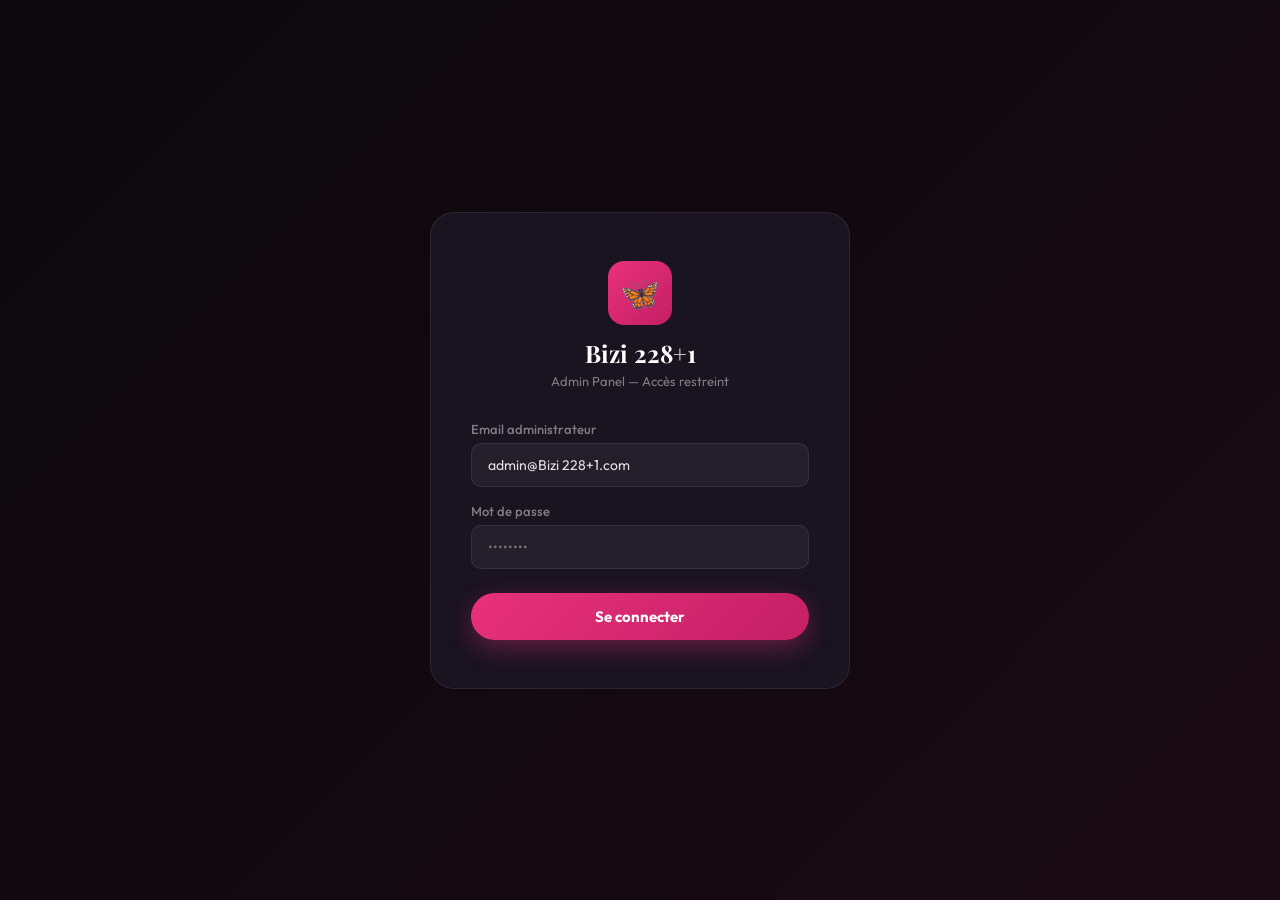
==== admin.html @ cff90c28 "Renommage Mixte-Meet → Bizi 228+1 + nouveau logo" ====
<!DOCTYPE html>
<html lang="fr">
<head>
<meta charset="UTF-8">
<meta name="viewport" content="width=device-width, initial-scale=1.0">
<title>Bizi 228+1 — Admin Panel</title>
<link rel="icon" href="favicon.ico">
<link rel="preconnect" href="https://fonts.googleapis.com">
<link href="https://fonts.googleapis.com/css2?family=Outfit:wght@300;400;500;600;700&family=Playfair+Display:wght@700&display=swap" rel="stylesheet">
<style>
*,*::before,*::after{box-sizing:border-box;margin:0;padding:0}
:root{
  --pink:#E8317A;--pink-light:#FF6FAD;--pink-pale:rgba(232,49,122,0.12);
  --dark:#0A080B;--card:#1A1320;--surface:#221929;--border:rgba(255,255,255,0.08);
  --text:rgba(255,255,255,0.87);--muted:rgba(255,255,255,0.45);
  --gold:#C9A84C;--green:#22C55E;--red:#EF4444;--blue:#3B82F6;--orange:#F59E0B;
  --radius:12px;--radius-lg:16px;
}
html,body{height:100%;font-family:'Outfit',sans-serif;background:var(--dark);color:var(--text);overflow:hidden;}
#login-screen{position:fixed;inset:0;background:linear-gradient(135deg,#0A080B,#1A0A14);display:flex;align-items:center;justify-content:center;z-index:1000;}
.login-box{width:100%;max-width:420px;padding:48px 40px;background:var(--card);border:1px solid var(--border);border-radius:24px;}
.login-logo{text-align:center;margin-bottom:32px;}
.login-logo-icon{width:64px;height:64px;background:linear-gradient(135deg,var(--pink),#C41F65);border-radius:16px;display:flex;align-items:center;justify-content:center;font-size:32px;margin:0 auto 12px;}
.login-logo h1{font-family:'Playfair Display',serif;font-size:24px;color:white;}
.login-logo p{font-size:13px;color:var(--muted);margin-top:4px;}
.form-group{margin-bottom:16px;}
.form-label{display:block;font-size:13px;color:var(--muted);margin-bottom:6px;font-weight:500;}
.form-input{width:100%;padding:12px 16px;background:rgba(255,255,255,0.05);border:1px solid var(--border);border-radius:10px;color:var(--text);font-family:'Outfit',sans-serif;font-size:14px;outline:none;transition:border-color 0.2s;}
.form-input:focus{border-color:rgba(232,49,122,0.5);}
.btn-login{width:100%;padding:14px;background:linear-gradient(135deg,var(--pink),#C41F65);border:none;border-radius:50px;color:white;font-family:'Outfit',sans-serif;font-size:15px;font-weight:700;cursor:pointer;margin-top:8px;box-shadow:0 8px 24px rgba(232,49,122,0.35);}
.login-error{color:var(--red);font-size:13px;text-align:center;margin-top:12px;display:none;}
#admin-app{display:none;height:100%;flex-direction:row;}
#admin-app.visible{display:flex;}
.sidebar{width:240px;flex-shrink:0;background:var(--card);border-right:1px solid var(--border);display:flex;flex-direction:column;overflow-y:auto;}
.sidebar-logo{padding:24px 20px;display:flex;align-items:center;gap:10px;border-bottom:1px solid var(--border);}
.sidebar-logo-icon{width:36px;height:36px;background:linear-gradient(135deg,var(--pink),#C41F65);border-radius:10px;display:flex;align-items:center;justify-content:center;font-size:18px;flex-shrink:0;}
.sidebar-logo span{font-family:'Playfair Display',serif;font-size:16px;font-weight:700;}
.sidebar-logo small{display:block;font-size:10px;color:var(--muted);font-family:'Outfit',sans-serif;font-weight:400;}
.nav-section{padding:16px 12px 4px;font-size:10px;font-weight:600;text-transform:uppercase;letter-spacing:1.5px;color:var(--muted);}
.nav-item{display:flex;align-items:center;gap:10px;padding:10px 12px;border-radius:10px;cursor:pointer;color:var(--muted);font-size:13px;font-weight:500;transition:all 0.15s;position:relative;margin:1px 8px;}
.nav-item:hover{background:rgba(255,255,255,0.05);color:var(--text);}
.nav-item.active{background:var(--pink-pale);color:var(--pink);}
.nav-item svg{width:16px;height:16px;flex-shrink:0;}
.nav-badge{margin-left:auto;background:var(--red);color:white;font-size:10px;font-weight:700;padding:2px 6px;border-radius:10px;min-width:18px;text-align:center;}
.sidebar-footer{margin-top:auto;padding:16px;border-top:1px solid var(--border);}
.admin-info{display:flex;align-items:center;gap:10px;}
.admin-avatar{width:36px;height:36px;background:linear-gradient(135deg,var(--pink),#C41F65);border-radius:50%;display:flex;align-items:center;justify-content:center;font-size:16px;flex-shrink:0;}
.admin-name{font-size:13px;font-weight:600;}
.admin-role{font-size:11px;color:var(--pink);}
.btn-logout{margin-top:8px;width:100%;padding:8px;background:rgba(239,68,68,0.1);border:1px solid rgba(239,68,68,0.2);border-radius:8px;color:var(--red);font-size:12px;font-family:'Outfit',sans-serif;cursor:pointer;}
.main{flex:1;display:flex;flex-direction:column;overflow:hidden;}
.topbar{height:56px;padding:0 24px;display:flex;align-items:center;justify-content:space-between;border-bottom:1px solid var(--border);background:var(--card);flex-shrink:0;}
.topbar-title{font-size:16px;font-weight:600;}
.topbar-actions{display:flex;align-items:center;gap:12px;}
.topbar-search{display:flex;align-items:center;gap:8px;background:rgba(255,255,255,0.05);border:1px solid var(--border);border-radius:8px;padding:6px 12px;}
.topbar-search input{background:none;border:none;outline:none;color:var(--text);font-family:'Outfit',sans-serif;font-size:13px;width:180px;}
.live-dot{width:8px;height:8px;background:var(--green);border-radius:50%;animation:pulse 2s infinite;}
@keyframes pulse{0%,100%{opacity:1}50%{opacity:0.4}}
.content{flex:1;overflow-y:auto;padding:24px;}
.page{display:none;}
.page.active{display:block;}
.card{background:var(--card);border:1px solid var(--border);border-radius:var(--radius-lg);padding:20px;margin-bottom:16px;}
.card-title{font-size:14px;font-weight:600;margin-bottom:16px;display:flex;align-items:center;gap:8px;}
.grid-4{display:grid;grid-template-columns:repeat(4,1fr);gap:16px;margin-bottom:20px;}
.grid-3{display:grid;grid-template-columns:repeat(3,1fr);gap:16px;margin-bottom:20px;}
.grid-2{display:grid;grid-template-columns:repeat(2,1fr);gap:16px;margin-bottom:20px;}
.kpi{background:var(--card);border:1px solid var(--border);border-radius:var(--radius-lg);padding:20px;}
.kpi-label{font-size:12px;color:var(--muted);margin-bottom:8px;font-weight:500;}
.kpi-value{font-size:28px;font-weight:700;font-family:'Playfair Display',serif;}
.kpi-delta{font-size:12px;margin-top:6px;}
.kpi-delta.up{color:var(--green);}
.kpi-delta.down{color:var(--red);}
.kpi.pink .kpi-value{color:var(--pink);}
.kpi.gold .kpi-value{color:var(--gold);}
.kpi.green .kpi-value{color:var(--green);}
.kpi.blue .kpi-value{color:var(--blue);}
.table-wrap{overflow-x:auto;}
table{width:100%;border-collapse:collapse;font-size:13px;}
th{text-align:left;padding:10px 12px;font-size:11px;font-weight:600;text-transform:uppercase;letter-spacing:0.5px;color:var(--muted);border-bottom:1px solid var(--border);}
td{padding:12px;border-bottom:1px solid rgba(255,255,255,0.04);vertical-align:middle;}
tr:hover td{background:rgba(255,255,255,0.02);}
.badge{display:inline-flex;align-items:center;padding:3px 10px;border-radius:20px;font-size:11px;font-weight:600;}
.badge-active{background:rgba(34,197,94,0.15);color:var(--green);}
.badge-banned{background:rgba(239,68,68,0.15);color:var(--red);}
.badge-premium{background:rgba(201,168,76,0.15);color:var(--gold);}
.badge-free{background:rgba(255,255,255,0.08);color:var(--muted);}
.badge-pending{background:rgba(245,158,11,0.15);color:var(--orange);}
.badge-pink{background:var(--pink-pale);color:var(--pink);}
.btn{padding:8px 16px;border-radius:8px;border:none;font-family:'Outfit',sans-serif;font-size:13px;font-weight:600;cursor:pointer;transition:all 0.15s;}
.btn-sm{padding:5px 10px;font-size:12px;border-radius:6px;}
.btn-primary{background:var(--pink);color:white;}
.btn-success{background:rgba(34,197,94,0.15);color:var(--green);border:1px solid rgba(34,197,94,0.3);}
.btn-danger{background:rgba(239,68,68,0.15);color:var(--red);border:1px solid rgba(239,68,68,0.3);}
.btn-info{background:rgba(59,130,246,0.15);color:var(--blue);border:1px solid rgba(59,130,246,0.3);}
.btn-warning{background:rgba(245,158,11,0.15);color:var(--orange);border:1px solid rgba(245,158,11,0.3);}
.btn-ghost{background:rgba(255,255,255,0.05);color:var(--text);border:1px solid var(--border);}
.user-row{display:flex;align-items:center;gap:10px;}
.user-avatar{width:36px;height:36px;border-radius:50%;background:linear-gradient(135deg,#2D1F38,var(--pink));display:flex;align-items:center;justify-content:center;font-size:18px;flex-shrink:0;}
.user-name{font-size:13px;font-weight:600;}
.user-email{font-size:11px;color:var(--muted);}
.section-header{display:flex;align-items:center;justify-content:space-between;margin-bottom:20px;}
.section-header h2{font-size:18px;font-weight:700;}
.section-header p{font-size:13px;color:var(--muted);margin-top:2px;}
.form-row{display:grid;grid-template-columns:1fr 1fr;gap:14px;margin-bottom:16px;}
.input-group{display:flex;flex-direction:column;gap:6px;}
.input-label{font-size:12px;color:var(--muted);font-weight:500;}
.input-field{padding:10px 14px;background:rgba(255,255,255,0.05);border:1px solid var(--border);border-radius:8px;color:var(--text);font-family:'Outfit',sans-serif;font-size:13px;outline:none;}
.input-field:focus{border-color:rgba(232,49,122,0.4);}
select.input-field option{background:#1A1320;}
.alert{padding:14px 16px;border-radius:10px;font-size:13px;margin-bottom:16px;display:flex;align-items:center;gap:10px;}
.alert-warning{background:rgba(245,158,11,0.1);border:1px solid rgba(245,158,11,0.2);color:var(--orange);}
.alert-danger{background:rgba(239,68,68,0.1);border:1px solid rgba(239,68,68,0.2);color:var(--red);}
.alert-success{background:rgba(34,197,94,0.1);border:1px solid rgba(34,197,94,0.2);color:var(--green);}
.mini-stat{display:flex;align-items:center;justify-content:space-between;padding:12px 0;border-bottom:1px solid var(--border);}
.mini-stat:last-child{border-bottom:none;}
.mini-stat-label{font-size:13px;color:var(--muted);}
.mini-stat-value{font-size:14px;font-weight:700;}
.progress{background:rgba(255,255,255,0.08);border-radius:4px;height:6px;overflow:hidden;}
.progress-bar{height:100%;background:linear-gradient(135deg,var(--pink),#C41F65);border-radius:4px;transition:width 0.5s;}
.photo-grid{display:grid;grid-template-columns:repeat(auto-fill,minmax(140px,1fr));gap:12px;}
.photo-item{border-radius:10px;overflow:hidden;background:rgba(255,255,255,0.05);border:1px solid var(--border);}
.photo-placeholder{height:120px;display:flex;align-items:center;justify-content:center;font-size:40px;overflow:hidden;}
.photo-actions{display:flex;gap:6px;padding:8px;}
#modal-overlay{position:fixed;inset:0;background:rgba(0,0,0,0.7);backdrop-filter:blur(8px);z-index:500;display:none;align-items:center;justify-content:center;padding:20px;}
#modal-overlay.show{display:flex;}
#modal-box{background:var(--card);border:1px solid var(--border);border-radius:20px;width:100%;max-width:600px;max-height:85vh;overflow-y:auto;}
.modal-header{padding:20px 24px;display:flex;align-items:center;justify-content:space-between;border-bottom:1px solid var(--border);}
.modal-title{font-size:16px;font-weight:600;}
.modal-close{background:none;border:none;color:var(--muted);font-size:22px;cursor:pointer;}
.modal-body{padding:24px;}
#toast-root{position:fixed;bottom:24px;right:24px;z-index:9999;display:flex;flex-direction:column;gap:8px;}
.toast{background:var(--card);border:1px solid var(--border);border-radius:10px;padding:12px 16px;display:flex;align-items:center;gap:10px;font-size:13px;box-shadow:0 8px 24px rgba(0,0,0,0.4);animation:slideIn 0.3s ease;}
@keyframes slideIn{from{transform:translateX(100%);opacity:0}to{transform:translateX(0);opacity:1}}
.spinner{width:32px;height:32px;border:3px solid rgba(255,255,255,0.1);border-top-color:var(--pink);border-radius:50%;animation:spin 0.8s linear infinite;margin:40px auto;}
@keyframes spin{to{transform:rotate(360deg)}}
.chart-bar{display:flex;align-items:flex-end;gap:8px;height:120px;padding:0 8px;}
.bar-col{flex:1;display:flex;flex-direction:column;align-items:center;gap:4px;}
.bar-fill{width:100%;background:linear-gradient(180deg,var(--pink),rgba(232,49,122,0.3));border-radius:4px 4px 0 0;transition:height 0.5s;}
.bar-label{font-size:10px;color:var(--muted);}
.site-preview-btn{display:inline-flex;align-items:center;gap:8px;padding:10px 20px;background:linear-gradient(135deg,var(--pink),#C41F65);border-radius:50px;color:white;text-decoration:none;font-size:13px;font-weight:600;}
::-webkit-scrollbar{width:4px;}
::-webkit-scrollbar-track{background:transparent;}
::-webkit-scrollbar-thumb{background:rgba(255,255,255,0.1);border-radius:2px;}
</style>
</head>
<body>

<div id="login-screen">
  <div class="login-box">
    <div class="login-logo">
      <div class="login-logo-icon">🦋</div>
      <h1>Bizi 228+1</h1>
      <p>Admin Panel — Accès restreint</p>
    </div>
    <div class="form-group">
      <label class="form-label">Email administrateur</label>
      <input type="email" id="login-email" class="form-input" placeholder="admin@Bizi 228+1.com" value="admin@Bizi 228+1.com">
    </div>
    <div class="form-group">
      <label class="form-label">Mot de passe</label>
      <input type="password" id="login-pass" class="form-input" placeholder="••••••••" onkeydown="if(event.key==='Enter')doLogin()">
    </div>
    <button class="btn-login" onclick="doLogin()">Se connecter</button>
    <div class="login-error" id="login-error">Email ou mot de passe incorrect</div>
  </div>
</div>

<div id="admin-app">
  <aside class="sidebar">
    <div class="sidebar-logo">
      <div class="sidebar-logo-icon">🦋</div>
      <div><span>Bizi 228+1</span><small>Admin Panel</small></div>
    </div>
    <div class="nav-section">Principal</div>
    <div class="nav-item active" onclick="showPage('dashboard',this)">
      <svg viewBox="0 0 24 24" fill="none" stroke="currentColor" stroke-width="2"><rect x="3" y="3" width="7" height="7"/><rect x="14" y="3" width="7" height="7"/><rect x="14" y="14" width="7" height="7"/><rect x="3" y="14" width="7" height="7"/></svg>Dashboard
    </div>
    <div class="nav-item" onclick="showPage('analytics',this)">
      <svg viewBox="0 0 24 24" fill="none" stroke="currentColor" stroke-width="2"><polyline points="22 12 18 12 15 21 9 3 6 12 2 12"/></svg>Analytics
    </div>
    <div class="nav-item" onclick="window.open('https://Bizi 228+1.fr','_blank')">
      <svg viewBox="0 0 24 24" fill="none" stroke="currentColor" stroke-width="2"><path d="M18 13v6a2 2 0 0 1-2 2H5a2 2 0 0 1-2-2V8a2 2 0 0 1 2-2h6"/><polyline points="15 3 21 3 21 9"/><line x1="10" y1="14" x2="21" y2="3"/></svg>Voir le site
    </div>
    <div class="nav-section">Gestion</div>
    <div class="nav-item" onclick="showPage('members',this)">
      <svg viewBox="0 0 24 24" fill="none" stroke="currentColor" stroke-width="2"><path d="M17 21v-2a4 4 0 0 0-4-4H5a4 4 0 0 0-4 4v2"/><circle cx="9" cy="7" r="4"/></svg>Membres
      <span class="nav-badge" id="badge-members">0</span>
    </div>
    <div class="nav-item" onclick="showPage('moderation',this)">
      <svg viewBox="0 0 24 24" fill="none" stroke="currentColor" stroke-width="2"><path d="M12 22s8-4 8-10V5l-8-3-8 3v7c0 6 8 10 8 10z"/></svg>Modération
    </div>
    <div class="nav-item" onclick="showPage('reports',this)">
      <svg viewBox="0 0 24 24" fill="none" stroke="currentColor" stroke-width="2"><circle cx="12" cy="12" r="10"/><line x1="12" y1="8" x2="12" y2="12"/><line x1="12" y1="16" x2="12.01" y2="16"/></svg>Signalements
      <span class="nav-badge" id="badge-reports" style="display:none">0</span>
    </div>
    <div class="nav-item" onclick="showPage('verifications',this)">
      <svg viewBox="0 0 24 24" fill="none" stroke="currentColor" stroke-width="2"><path d="M9 12l2 2 4-4m6 2a9 9 0 11-18 0 9 9 0 0118 0z"/></svg>Vérifications
      <span class="nav-badge" id="badge-verif" style="display:none">0</span>
    </div>
    <div class="nav-section">Finance</div>
    <div class="nav-item" onclick="showPage('revenue',this)">
      <svg viewBox="0 0 24 24" fill="none" stroke="currentColor" stroke-width="2"><line x1="12" y1="1" x2="12" y2="23"/><path d="M17 5H9.5a3.5 3.5 0 0 0 0 7h5a3.5 3.5 0 0 1 0 7H6"/></svg>Revenus
    </div>
    <div class="nav-item" onclick="showPage('affiliates',this)">
      <svg viewBox="0 0 24 24" fill="none" stroke="currentColor" stroke-width="2"><path d="M17 21v-2a4 4 0 0 0-4-4H5a4 4 0 0 0-4 4v2"/><circle cx="9" cy="7" r="4"/><path d="M23 21v-2a4 4 0 0 0-3-3.87"/><path d="M16 3.13a4 4 0 0 1 0 7.75"/></svg>Commerciaux
    </div>
    <div class="nav-item" onclick="showPage('promotions',this)">
      <svg viewBox="0 0 24 24" fill="none" stroke="currentColor" stroke-width="2"><path d="M20.59 13.41l-7.17 7.17a2 2 0 0 1-2.83 0L2 12V2h10l8.59 8.59a2 2 0 0 1 0 2.82z"/><line x1="7" y1="7" x2="7.01" y2="7"/></svg>Promotions
    </div>
    <div class="nav-item" onclick="showPage('subscriptions',this)">
      <svg viewBox="0 0 24 24" fill="none" stroke="currentColor" stroke-width="2"><path d="M12 2l3.09 6.26L22 9.27l-5 4.87 1.18 6.88L12 17.77l-6.18 3.25L7 14.14 2 9.27l6.91-1.01L12 2z"/></svg>Abonnements
    </div>
    <div class="nav-section">Communication</div>
    <div class="nav-item" onclick="showPage('broadcast',this)">
      <svg viewBox="0 0 24 24" fill="none" stroke="currentColor" stroke-width="2"><path d="M22 16.92v3a2 2 0 0 1-2.18 2 19.79 19.79 0 0 1-8.63-3.07A19.5 19.5 0 0 1 4.49 12 19.79 19.79 0 0 1 1.21 3.53 2 2 0 0 1 3.22 1h3a2 2 0 0 1 2 1.72c.127.96.361 1.903.7 2.81a2 2 0 0 1-.45 2.11L7.91 8.1a16 16 0 0 0 6 6l.72-.72a2 2 0 0 1 2.11-.45c.907.339 1.85.573 2.81.7A2 2 0 0 1 21.28 16z"/></svg>Broadcast
    </div>
    <div class="nav-item" onclick="showPage('landing_editor',this)">
      <svg viewBox="0 0 24 24" fill="none" stroke="currentColor" stroke-width="2"><rect x="3" y="3" width="18" height="18" rx="2"/><path d="M3 9h18M9 21V9"/></svg>Éditeur Landing
    </div>
    <div class="nav-section">Système</div>
    <div class="nav-item" onclick="showPage('settings',this)">
      <svg viewBox="0 0 24 24" fill="none" stroke="currentColor" stroke-width="2"><circle cx="12" cy="12" r="3"/><path d="M19.4 15a1.65 1.65 0 0 0 .33 1.82l.06.06a2 2 0 1 1-2.83 2.83l-.06-.06a1.65 1.65 0 0 0-1.82-.33 1.65 1.65 0 0 0-1 1.51V21a2 2 0 1 1-4 0v-.09A1.65 1.65 0 0 0 9 19.4a1.65 1.65 0 0 0-1.82.33l-.06.06a2 2 0 1 1-2.83-2.83l.06-.06A1.65 1.65 0 0 0 4.68 15a1.65 1.65 0 0 0-1.51-1H3a2 2 0 1 1 0-4h.09A1.65 1.65 0 0 0 4.6 9a1.65 1.65 0 0 0-.33-1.82l-.06-.06a2 2 0 1 1 2.83-2.83l.06.06A1.65 1.65 0 0 0 9 4.68a1.65 1.65 0 0 0 1-1.51V3a2 2 0 1 1 4 0v.09a1.65 1.65 0 0 0 1 1.51 1.65 1.65 0 0 0 1.82-.33l.06-.06a2 2 0 1 1 2.83 2.83l-.06.06A1.65 1.65 0 0 0 19.4 9a1.65 1.65 0 0 0 1.51 1H21a2 2 0 1 1 0 4h-.09a1.65 1.65 0 0 0-1.51 1z"/></svg>Paramètres
    </div>
    <div class="sidebar-footer">
      <div class="admin-info">
        <div class="admin-avatar">👑</div>
        <div><div class="admin-name" id="admin-name">Admin</div><div class="admin-role">superadmin</div></div>
      </div>
      <button class="btn-logout" onclick="doLogout()">🚪 Déconnexion</button>
    </div>
  </aside>

  <main class="main">
    <div class="topbar">
      <div style="display:flex;align-items:center;gap:12px;">
        <div class="topbar-title" id="topbar-title">Dashboard</div>
        <div style="display:flex;align-items:center;gap:6px;font-size:12px;color:var(--green);"><div class="live-dot"></div> Live</div>
      </div>
      <div class="topbar-actions">
        <div class="topbar-search">
          <svg width="14" height="14" viewBox="0 0 24 24" fill="none" stroke="currentColor" stroke-width="2"><circle cx="11" cy="11" r="8"/><line x1="21" y1="21" x2="16.65" y2="16.65"/></svg>
          <input type="text" placeholder="Rechercher un membre..." onkeydown="if(event.key==='Enter')searchMember(this.value)">
        </div>
        <button class="btn btn-sm btn-primary" onclick="refreshCurrentPage()">↻ Actualiser</button>
      </div>
    </div>

    <div class="content">

      <!-- DASHBOARD -->
      <div id="page-dashboard" class="page active">
        <div class="grid-4">
          <div class="kpi pink"><div class="kpi-label">Membres actifs</div><div class="kpi-value" id="kpi-users">—</div><div class="kpi-delta up" id="kpi-users-delta">Chargement...</div></div>
          <div class="kpi gold"><div class="kpi-label">Revenus ce mois</div><div class="kpi-value" id="kpi-revenue">—</div><div class="kpi-delta up" id="kpi-revenue-delta">Chargement...</div></div>
          <div class="kpi green"><div class="kpi-label">Matchs créés</div><div class="kpi-value" id="kpi-matches">—</div><div class="kpi-delta up">Ce mois</div></div>
          <div class="kpi blue"><div class="kpi-label">Premium actifs</div><div class="kpi-value" id="kpi-premium">—</div><div class="kpi-delta up">Abonnés payants</div></div>
        </div>
        <div class="grid-2">
          <div class="card"><div class="card-title">📊 Inscriptions — 7 derniers jours</div><div class="chart-bar" id="chart-registrations"></div></div>
          <div class="card"><div class="card-title">🌍 Top pays — Membres</div><div id="top-countries"></div></div>
        </div>
        <div class="grid-2">
          <div class="card"><div class="card-title">⚡ Activité en temps réel</div><div id="real-activity"></div></div>
          <div class="card"><div class="card-title">🚨 Alertes & Actions requises</div><div id="alerts-section"></div></div>
        </div>
        <div class="card"><div class="card-title">👥 Derniers membres inscrits</div><div class="table-wrap" id="recent-members"></div></div>
      </div>

      <!-- ANALYTICS -->
      <div id="page-analytics" class="page">
        <div class="section-header"><div><h2>Analytics</h2><p>Statistiques détaillées de la plateforme</p></div></div>
        <div class="grid-4">
          <div class="kpi pink"><div class="kpi-label">Taux de match</div><div class="kpi-value">24%</div><div class="kpi-delta up">▲ +3% ce mois</div></div>
          <div class="kpi gold"><div class="kpi-label">Messages/jour</div><div class="kpi-value">1 284</div><div class="kpi-delta up">▲ Actif</div></div>
          <div class="kpi green"><div class="kpi-label">Rétention 30j</div><div class="kpi-value">67%</div><div class="kpi-delta up">▲ Bon score</div></div>
          <div class="kpi blue"><div class="kpi-label">NPS Score</div><div class="kpi-value">72</div><div class="kpi-delta up">▲ Excellent</div></div>
        </div>
        <div class="grid-2">
          <div class="card"><div class="card-title">🌍 Répartition par continent</div><div id="continent-stats"></div></div>
          <div class="card"><div class="card-title">💳 Revenus par gateway</div><div id="gateway-stats"></div></div>
        </div>
        <div class="card"><div class="card-title">🔄 Funnel de conversion</div><div id="funnel-stats"></div></div>
      </div>

      <!-- MEMBRES -->
      <div id="page-members" class="page">
        <div class="section-header">
          <div><h2>Gestion des Membres</h2><p id="members-count-label">Chargement...</p></div>
          <div style="display:flex;gap:8px;">
            <select class="input-field" id="filter-status" onchange="loadMembers()" style="padding:8px 12px;font-size:13px;">
              <option value="">Tous les statuts</option><option value="active">Actifs</option><option value="banned">Bannis</option>
            </select>
            <select class="input-field" id="filter-role" onchange="loadMembers()" style="padding:8px 12px;font-size:13px;">
              <option value="">Tous les rôles</option><option value="user">Utilisateurs</option><option value="superadmin">Admins</option>
            </select>
          </div>
        </div>
        <div class="card">
          <div class="table-wrap" id="members-table"><div class="spinner"></div></div>
          <div id="members-pagination" style="display:flex;justify-content:center;gap:8px;margin-top:16px;"></div>
        </div>
      </div>

      <!-- MODÉRATION -->
      <div id="page-moderation" class="page">
        <div class="section-header">
          <div><h2>Modération</h2><p>Photos et contenus à valider</p></div>
          <button class="btn btn-success" onclick="approveAll()">✅ Tout approuver</button>
        </div>
        <div class="alert alert-warning">⚠️ Les photos non vérifiées ne sont pas visibles par les autres membres</div>
        <div class="photo-grid" id="photo-grid"><div class="spinner"></div></div>
      </div>

      <!-- SIGNALEMENTS -->
      <div id="page-reports" class="page">
        <div class="section-header"><div><h2>Signalements</h2><p>Cas à traiter en priorité</p></div></div>
        <div class="card"><div class="table-wrap" id="reports-table"><div class="spinner"></div></div></div>
      </div>

      <!-- VERIFICATIONS -->
      <div id="page-verifications" class="page">
        <div class="section-header">
          <div><h2>✅ Vérifications d'identité</h2><p>Selfies en attente d'approbation</p></div>
          <button class="btn btn-ghost" onclick="loadVerifications()">🔄 Actualiser</button>
        </div>
        <div class="card" id="verif-container"><div class="spinner"></div></div>
      </div>

      <!-- REVENUS -->
      <div id="page-revenue" class="page">
        <div class="section-header">
          <div><h2>Revenus & Transactions</h2><p>Suivi financier en temps réel</p></div>
          <button class="btn btn-ghost" onclick="exportRevenue()">📊 Exporter CSV</button>
        </div>
        <div class="grid-3">
          <div class="kpi gold"><div class="kpi-label">Revenus totaux</div><div class="kpi-value" id="rev-total">—</div><div class="kpi-delta up">Depuis le début</div></div>
          <div class="kpi green"><div class="kpi-label">Ce mois</div><div class="kpi-value" id="rev-month">—</div><div class="kpi-delta up">▲ En croissance</div></div>
          <div class="kpi pink"><div class="kpi-label">Transactions</div><div class="kpi-value" id="rev-count">—</div><div class="kpi-delta up">Total</div></div>
        </div>
        <div class="card">
          <div class="card-title">💳 Toutes les transactions</div>
          <div class="table-wrap" id="revenue-table"><div class="spinner"></div></div>
        </div>
      </div>

      <!-- COMMERCIAUX -->
      <div id="page-affiliates" class="page">
        <div class="section-header">
          <div><h2>Commerciaux & Affiliés</h2><p>Gérez votre réseau de vente</p></div>
          <button class="btn btn-primary" onclick="showCreateAffiliate()">+ Nouveau commercial</button>
        </div>
        <div class="grid-3">
          <div class="kpi pink"><div class="kpi-label">Commerciaux actifs</div><div class="kpi-value" id="aff-count">—</div></div>
          <div class="kpi gold"><div class="kpi-label">Commissions à payer</div><div class="kpi-value" id="aff-topay">—</div></div>
          <div class="kpi green"><div class="kpi-label">Ventes via affiliés</div><div class="kpi-value" id="aff-sales">—</div></div>
        </div>
        <div class="card" style="margin-bottom:16px;"><div class="card-title">🧑‍💼 Liste des commerciaux</div><div class="table-wrap" id="affiliates-table"><div class="spinner"></div></div></div>
        <div class="card"><div class="card-title">💰 Commissions à verser</div><div class="table-wrap" id="commissions-table"><div class="spinner"></div></div></div>
      </div>

      <!-- PROMOTIONS -->
      <div id="page-promotions" class="page">
        <div class="section-header"><div><h2>Gestion des Promotions</h2><p>Créez et gérez les offres spéciales</p></div></div>
        <div class="card" style="margin-bottom:16px;"><div class="card-title">🏷️ Promotions actives</div><div class="table-wrap" id="promotions-table"><div class="spinner"></div></div></div>
        <div class="card">
          <div class="card-title">➕ Créer une nouvelle promotion</div>
          <div class="form-row">
            <div class="input-group"><label class="input-label">Nom de la promo *</label><input id="p-name" type="text" class="input-field" placeholder="Ex: Offre Saint-Valentin"></div>
            <div class="input-group"><label class="input-label">Badge affiché</label><input id="p-label" type="text" class="input-field" placeholder="Ex: 🔥 SAINT-VALENTIN"></div>
            <div class="input-group"><label class="input-label">Plan concerné</label>
              <select id="p-plan" class="input-field"><option value="weekly">Premium 1 semaine (3 500 CFA)</option><option value="monthly" selected>Premium 1 mois (9 900 CFA)</option><option value="yearly">Premium 1 an (79 900 CFA)</option></select>
            </div>
            <div class="input-group"><label class="input-label">Réduction (%)</label><input id="p-discount" type="number" min="1" max="90" value="30" class="input-field"></div>
            <div class="input-group"><label class="input-label">Date d'expiration (vide = permanent)</label><input id="p-end" type="datetime-local" class="input-field"></div>
            <div class="input-group"><label class="input-label">Utilisations max (vide = illimité)</label><input id="p-maxuses" type="number" min="1" class="input-field" placeholder="Ex: 500"></div>
          </div>
          <div style="display:flex;gap:10px;margin-top:8px;">
            <button class="btn btn-success" style="flex:1;padding:12px;" onclick="createPromotion()">✅ Créer la promotion</button>
            <button class="btn btn-info" style="flex:1;padding:12px;" onclick="previewPromo()">👁️ Prévisualiser</button>
          </div>
        </div>
      </div>

      <!-- ABONNEMENTS -->
      <div id="page-subscriptions" class="page">
        <div class="section-header"><div><h2>Abonnements Premium</h2><p>Gestion des membres premium</p></div></div>
        <div class="grid-3">
          <div class="kpi gold"><div class="kpi-label">Abonnés actifs</div><div class="kpi-value" id="sub-active">—</div></div>
          <div class="kpi pink"><div class="kpi-label">Expirent ce mois</div><div class="kpi-value" id="sub-expiring">—</div></div>
          <div class="kpi green"><div class="kpi-label">Renouvellements</div><div class="kpi-value" id="sub-renewals">0</div></div>
        </div>
        <div class="card">
          <div style="display:flex;gap:8px;margin-bottom:16px;">
            <button class="btn btn-sm btn-primary" onclick="filterSubsList('all')">Tous</button>
            <button class="btn btn-sm btn-warning" onclick="filterSubsList('expiring')">Expirent bientôt</button>
            <button class="btn btn-sm btn-success" onclick="filterSubsList('active')">Actifs</button>
          </div>
          <div class="table-wrap" id="subscriptions-table"><div class="spinner"></div></div>
        </div>
      </div>

      <!-- BROADCAST -->
      <div id="page-broadcast" class="page">
        <div class="section-header"><div><h2>Broadcast & Notifications</h2><p>Envoyez des messages à vos membres</p></div></div>
        <div class="card">
          <div class="card-title">📣 Nouvelle notification</div>
          <div class="form-row">
            <div class="input-group"><label class="input-label">Titre *</label><input id="notif-title" type="text" class="input-field" placeholder="Ex: Nouvelle fonctionnalité !"></div>
            <div class="input-group"><label class="input-label">Cible</label>
              <select id="notif-target" class="input-field">
                <option value="all">Tous les membres</option>
                <option value="premium">Membres Premium uniquement</option>
                <option value="free">Membres gratuits uniquement</option>
                <option value="inactive">Membres inactifs 7+ jours</option>
              </select>
            </div>
          </div>
          <div class="input-group" style="margin-bottom:16px;"><label class="input-label">Message *</label><textarea id="notif-message" class="input-field" rows="4" placeholder="Votre message..." style="resize:none;"></textarea></div>
          <div class="input-group" style="margin-bottom:16px;"><label class="input-label">Lien (optionnel)</label><input id="notif-link" type="text" class="input-field" placeholder="https://..."></div>
          <button class="btn btn-primary" style="padding:12px 32px;" onclick="sendBroadcast()">📣 Envoyer la notification</button>
        </div>
        <div class="card"><div class="card-title">📋 Historique des broadcasts</div><div id="broadcast-history"></div></div>
      </div>

      <!-- ÉDITEUR LANDING -->
      <div id="page-landing_editor" class="page">
        <div class="section-header">
          <div><h2>Éditeur Landing Page</h2><p>Personnalisez votre page d'accueil</p></div>
          <a href="https://Bizi 228+1.fr" target="_blank" class="site-preview-btn">👁️ Voir le site</a>
        </div>
        <div class="card">
          <div class="card-title">🎬 Images des sidebars (diaporama desktop)</div>
          <div class="alert alert-warning">Ces images apparaissent en sidebar gauche et droite sur desktop (> 960px)</div>
          <div style="display:grid;grid-template-columns:repeat(5,1fr);gap:12px;margin-bottom:16px;">
            <div style="aspect-ratio:9/16;background:rgba(232,49,122,0.1);border-radius:10px;display:flex;align-items:center;justify-content:center;font-size:24px;border:1px dashed var(--border);">🦋<br><small style="font-size:10px;color:var(--muted);">Image 1</small></div>
            <div style="aspect-ratio:9/16;background:rgba(232,49,122,0.1);border-radius:10px;display:flex;align-items:center;justify-content:center;font-size:24px;border:1px dashed var(--border);">🦋<br><small style="font-size:10px;color:var(--muted);">Image 2</small></div>
            <div style="aspect-ratio:9/16;background:rgba(232,49,122,0.1);border-radius:10px;display:flex;align-items:center;justify-content:center;font-size:24px;border:1px dashed var(--border);">🦋<br><small style="font-size:10px;color:var(--muted);">Image 3</small></div>
            <div style="aspect-ratio:9/16;background:rgba(232,49,122,0.1);border-radius:10px;display:flex;align-items:center;justify-content:center;font-size:24px;border:1px dashed var(--border);">🦋<br><small style="font-size:10px;color:var(--muted);">Image 4</small></div>
            <div style="aspect-ratio:9/16;background:rgba(232,49,122,0.1);border-radius:10px;display:flex;align-items:center;justify-content:center;font-size:24px;border:1px dashed var(--border);">🦋<br><small style="font-size:10px;color:var(--muted);">Image 5</small></div>
          </div>
          <p style="font-size:12px;color:var(--muted);">Les 5 images Cloudinary sont configurées dans index.html du frontend. Pour les modifier, uploadez de nouvelles images sur Cloudinary dossier <code style="background:var(--surface);padding:2px 6px;border-radius:4px;">Bizi 228+1/landing</code> et mettez à jour les URLs dans index.html.</p>
        </div>
      </div>

      <!-- PARAMÈTRES -->
      <div id="page-settings" class="page">
        <div class="section-header"><div><h2>Paramètres Système</h2><p>Configuration de la plateforme</p></div></div>
        <div class="grid-2">
          <div class="card">
            <div class="card-title">🔧 Configuration générale</div>
            <div class="input-group" style="margin-bottom:12px;"><label class="input-label">Nom de la plateforme</label><input type="text" id="cfg-name" class="input-field" value="Bizi 228+1"></div>
            <div class="input-group" style="margin-bottom:12px;"><label class="input-label">URL Frontend</label><input type="text" class="input-field" value="https://Bizi 228+1.fr" readonly style="opacity:0.6;"></div>
            <div class="input-group" style="margin-bottom:12px;"><label class="input-label">URL Backend</label><input type="text" class="input-field" value="https://api.Bizi 228+1.fr" readonly style="opacity:0.6;"></div>
            <div class="input-group" style="margin-bottom:16px;"><label class="input-label">Âge minimum</label><input type="number" id="cfg-age" class="input-field" value="18"></div>
            <button class="btn btn-primary" onclick="showToast('Paramètres sauvegardés ✅','⚙️')">Sauvegarder</button>
          </div>
          <div class="card">
            <div class="card-title">💰 Tarification (test actuel : weekly = 100 CFA)</div>
            <div class="alert alert-warning" style="margin-bottom:12px;">⚠️ Ces prix modifient le backend en temps réel</div>
            <div class="input-group" style="margin-bottom:12px;"><label class="input-label">Premium 1 semaine (CFA)</label><input type="number" id="price-weekly" class="input-field" value="100"></div>
            <div class="input-group" style="margin-bottom:12px;"><label class="input-label">Premium 1 mois (CFA)</label><input type="number" id="price-monthly" class="input-field" value="6930"></div>
            <div class="input-group" style="margin-bottom:12px;"><label class="input-label">Premium 1 an (CFA)</label><input type="number" id="price-yearly" class="input-field" value="53433"></div>
            <div class="input-group" style="margin-bottom:16px;"><label class="input-label">Super Like (coins)</label><input type="number" class="input-field" value="50"></div>
            <button class="btn btn-primary" onclick="savePricing()">💾 Mettre à jour les prix</button>
          </div>
          <div class="card">
            <div class="card-title">🔐 Sécurité</div>
            <div class="mini-stat"><span class="mini-stat-label">JWT Token durée</span><span class="mini-stat-value">7 jours</span></div>
            <div class="mini-stat"><span class="mini-stat-label">Rate limiting</span><span class="mini-stat-value" style="color:var(--green);">Actif</span></div>
            <div class="mini-stat"><span class="mini-stat-label">HTTPS</span><span class="mini-stat-value" style="color:var(--green);">Forcé ✅</span></div>
            <div class="mini-stat"><span class="mini-stat-label">Webhook FedaPay</span><span class="mini-stat-value" style="color:var(--green);">Configuré ✅</span></div>
          </div>
          <div class="card">
            <div class="card-title">📊 Infrastructure</div>
            <div class="mini-stat"><span class="mini-stat-label">VPS</span><span class="mini-stat-value" style="font-size:12px;">Contabo — Ubuntu 24</span></div>
            <div class="mini-stat"><span class="mini-stat-label">Base de données</span><span class="mini-stat-value" style="color:var(--green);">MySQL ✅</span></div>
            <div class="mini-stat"><span class="mini-stat-label">Backend</span><span class="mini-stat-value" style="color:var(--green);">PM2 online ✅</span></div>
            <div class="mini-stat"><span class="mini-stat-label">Cloudinary</span><span class="mini-stat-value" style="font-size:12px;">dt6ukj8yj</span></div>
            <div class="mini-stat"><span class="mini-stat-label">FedaPay</span><span class="mini-stat-value" style="color:var(--green);">Live ✅</span></div>
          </div>
        </div>
        <div class="card">
          <div class="card-title" style="color:var(--red);">⚠️ Zone dangereuse</div>
          <div class="alert alert-danger">Ces actions sont irréversibles. Procédez avec extrême prudence.</div>
          <div style="display:flex;gap:12px;">
            <button class="btn btn-danger" onclick="if(confirm('Supprimer tous les comptes de test ?'))showToast('Comptes test supprimés','🗑️')">Supprimer comptes test</button>
            <button class="btn btn-danger" onclick="if(confirm('Vider le cache serveur ?'))showToast('Cache vidé ✅','🔄')">Vider le cache</button>
          </div>
        </div>
      </div>

    </div>
  </main>
</div>

<div id="modal-overlay" onclick="if(event.target===this)closeModal()">
  <div id="modal-box">
    <div class="modal-header">
      <div class="modal-title" id="modal-title">Modal</div>
      <button class="modal-close" onclick="closeModal()">✕</button>
    </div>
    <div class="modal-body" id="modal-body"></div>
  </div>
</div>
<div id="toast-root"></div>

<script>
const API = 'https://api.Bizi 228+1.fr/api';
let TOKEN = localStorage.getItem('mm_admin_token');
let currentPage = 'dashboard';
let membersPage = 0;
let allSubsCache = [];

// ── AUTH ──────────────────────────────────────────────────
async function doLogin() {
  const email = document.getElementById('login-email').value;
  const pass  = document.getElementById('login-pass').value;
  const errEl = document.getElementById('login-error');
  errEl.style.display = 'none';
  try {
    const res  = await fetch(API + '/auth/login', {method:'POST',headers:{'Content-Type':'application/json'},body:JSON.stringify({email,password:pass})});
    const data = await res.json();
    if (!data.success) throw new Error(data.message);
    if (data.data?.user?.role !== 'superadmin' && data.data?.user?.role !== 'admin') throw new Error('Accès refusé — compte admin requis');
    TOKEN = data.data.accessToken;
    localStorage.setItem('mm_admin_token', TOKEN);
    document.getElementById('login-screen').style.display = 'none';
    document.getElementById('admin-app').classList.add('visible');
    document.getElementById('admin-name').textContent = data.data.user.first_name || 'Admin';
    initDashboard();
  } catch(err) {
    errEl.textContent = err.message;
    errEl.style.display = 'block';
  }
}

function doLogout() {
  if (!confirm('Se déconnecter ?')) return;
  localStorage.removeItem('mm_admin_token');
  TOKEN = null;
  document.getElementById('admin-app').classList.remove('visible');
  document.getElementById('login-screen').style.display = 'flex';
}

async function apiGet(path) {
  const res = await fetch(API + path, {headers:{'Authorization':'Bearer '+TOKEN}});
  if (res.status === 401) { doLogout(); return null; }
  return res.json();
}
async function apiPost(path, body) {
  const res = await fetch(API + path, {method:'POST',headers:{'Authorization':'Bearer '+TOKEN,'Content-Type':'application/json'},body:JSON.stringify(body)});
  return res.json();
}
async function apiPut(path, body) {
  const res = await fetch(API + path, {method:'PUT',headers:{'Authorization':'Bearer '+TOKEN,'Content-Type':'application/json'},body:JSON.stringify(body)});
  return res.json();
}

// ── NAVIGATION ────────────────────────────────────────────
function showPage(id, btn) {
  document.querySelectorAll('.page').forEach(p => p.classList.remove('active'));
  document.getElementById('page-'+id)?.classList.add('active');
  document.querySelectorAll('.nav-item').forEach(n => n.classList.remove('active'));
  if (btn) btn.classList.add('active');
  const titles = {dashboard:'Dashboard',analytics:'Analytics',members:'Membres',moderation:'Modération',reports:'Signalements',revenue:'Revenus',affiliates:'Commerciaux & Affiliés',promotions:'Promotions',subscriptions:'Abonnements Premium',broadcast:'Broadcast',landing_editor:'Éditeur Landing Page',settings:'Paramètres',verifications:'Vérifications'};
  document.getElementById('topbar-title').textContent = titles[id] || id;
  currentPage = id;
  const fns = {dashboard:initDashboard,analytics:initAnalytics,members:loadMembers,moderation:loadModeration,reports:loadReports,verifications:loadVerifications,revenue:loadRevenue,affiliates:loadAffiliates,promotions:loadPromotions,subscriptions:loadSubscriptions,broadcast:initBroadcast,settings:()=>{}};
  fns[id]?.();
}
function refreshCurrentPage() { showPage(currentPage, null); }

// ── DASHBOARD ─────────────────────────────────────────────
async function initDashboard() {
  try {
    const data = await apiGet('/admin/dashboard');
    if (!data?.success) throw new Error('fail');
    const d = data.data;
    document.getElementById('kpi-users').textContent   = (d.total_users||0).toLocaleString('fr-FR');
    document.getElementById('kpi-revenue').textContent = parseFloat(d.revenue_month||0).toLocaleString('fr-FR') + ' CFA';
    document.getElementById('kpi-matches').textContent = (d.total_matches||0).toLocaleString('fr-FR');
    document.getElementById('kpi-premium').textContent = (d.premium_users||0).toLocaleString('fr-FR');
    document.getElementById('kpi-users-delta').textContent   = `${d.total_users||0} inscrits au total`;
    document.getElementById('kpi-revenue-delta').textContent = 'Ce mois — Mai 2026';
    document.getElementById('badge-members').textContent = d.total_users||0;
    renderRecentMembers(d.recent_users||[]);
    renderTopCountries(d.top_countries||[]);
    renderActivity(d.activity||{});
    renderAlerts(d.alerts||{});
    renderChart(d.registrations_7d||[]);
  } catch(e) {
    // Fallback: charger depuis users
    try {
      const data2 = await apiGet('/admin/users?limit=100');
      const users = data2?.data?.users || data2?.data || [];
      const total = data2?.data?.total || users.length;
      document.getElementById('kpi-users').textContent   = total.toLocaleString('fr-FR');
      document.getElementById('kpi-revenue').textContent = '— CFA';
      document.getElementById('kpi-matches').textContent = '—';
      document.getElementById('kpi-premium').textContent = users.filter(u=>u.is_premium).length;
      document.getElementById('kpi-users-delta').textContent   = `${total} inscrits au total`;
      document.getElementById('kpi-revenue-delta').textContent = 'Voir section Revenus';
      document.getElementById('badge-members').textContent = total;
      renderRecentMembers(users.slice(0,5));
    } catch(e2) {
      ['kpi-users','kpi-revenue','kpi-matches','kpi-premium'].forEach(id=>document.getElementById(id).textContent='—');
    }
    renderTopCountries([]);
    renderActivity({});
    renderAlerts({});
    renderChart([]);
  }
}

function renderRecentMembers(users) {
  const el = document.getElementById('recent-members');
  if (!users.length) { el.innerHTML = '<p style="color:var(--muted);text-align:center;padding:20px;">Aucun membre récent</p>'; return; }
  el.innerHTML = `<table>
    <thead><tr><th>Membre</th><th>Email</th><th>Pays</th><th>Premium</th><th>Statut</th><th>Inscrit le</th><th>Actions</th></tr></thead>
    <tbody>${users.map(u=>`<tr>
      <td><div class="user-row"><div class="user-avatar">👤</div><div><div class="user-name">${u.first_name||'—'}</div></div></div></td>
      <td style="color:var(--muted);font-size:12px;">${u.email||'—'}</td>
      <td>${u.country_code||'—'}</td>
      <td><span class="badge ${u.is_premium?'badge-premium':'badge-free'}">${u.is_premium?'⭐ Premium':'Gratuit'}</span></td>
      <td><span class="badge ${u.status==='active'?'badge-active':'badge-banned'}">${u.status||'active'}</span></td>
      <td style="font-size:12px;color:var(--muted);">${u.created_at?new Date(u.created_at).toLocaleDateString('fr-FR'):'-'}</td>
      <td><div style="display:flex;gap:6px;">
        <button class="btn btn-sm btn-info" onclick="viewMember(${u.id})">👁️ Voir</button>
        <button class="btn btn-sm btn-danger" onclick="banMember(${u.id},'${(u.first_name||'').replace(/'/g,'')}')" >🚫</button>
      </div></td>
    </tr>`).join('')}</tbody></table>`;
}

function renderTopCountries(countries) {
  const el = document.getElementById('top-countries');
  const list = countries.length ? countries : [{country_name:'Bénin',cnt:7},{country_name:'France',cnt:5},{country_name:"Côte d'Ivoire",cnt:1},{country_name:'Togo',cnt:1}];
  const max = Math.max(...list.map(c=>c.cnt||1));
  el.innerHTML = list.slice(0,6).map(c=>`
    <div class="mini-stat">
      <span class="mini-stat-label">${c.country_name||c.country_code||'—'}</span>
      <div style="display:flex;align-items:center;gap:8px;flex:1;margin-left:12px;">
        <div class="progress" style="flex:1;"><div class="progress-bar" style="width:${Math.round((c.cnt/max)*100)}%;"></div></div>
        <span style="font-size:12px;font-weight:600;min-width:20px;">${c.cnt}</span>
      </div>
    </div>`).join('');
}

function renderActivity(a) {
  document.getElementById('real-activity').innerHTML = `
    <div class="mini-stat"><span class="mini-stat-label">👥 Membres connectés</span><span class="mini-stat-value" style="color:var(--green);">${a.online||0}</span></div>
    <div class="mini-stat"><span class="mini-stat-label">💬 Messages (24h)</span><span class="mini-stat-value">${a.messages||0}</span></div>
    <div class="mini-stat"><span class="mini-stat-label">💞 Matchs (24h)</span><span class="mini-stat-value">${a.matches||0}</span></div>
    <div class="mini-stat"><span class="mini-stat-label">👆 Swipes (24h)</span><span class="mini-stat-value">${a.swipes||0}</span></div>
    <div class="mini-stat"><span class="mini-stat-label">📸 Photos uploadées</span><span class="mini-stat-value">${a.photos||0}</span></div>`;
}

function renderAlerts(alerts) {
  document.getElementById('alerts-section').innerHTML = `
    <div style="background:rgba(232,49,122,0.08);border:1px solid rgba(232,49,122,0.2);border-radius:8px;padding:12px;margin-bottom:8px;cursor:pointer;" onclick="showPage('moderation',null)">
      <div style="font-size:13px;font-weight:600;color:var(--pink);">📸 ${alerts.pending_photos||0} photo(s) en attente</div>
      <div style="font-size:12px;color:var(--muted);">Cliquez pour modérer</div>
    </div>
    <div style="background:rgba(245,158,11,0.08);border:1px solid rgba(245,158,11,0.2);border-radius:8px;padding:12px;cursor:pointer;" onclick="showPage('reports',null)">
      <div style="font-size:13px;font-weight:600;color:var(--orange);">⚠️ ${alerts.pending_reports||0} signalement(s) en attente</div>
      <div style="font-size:12px;color:var(--muted);">À traiter dans les 24h</div>
    </div>`;
}

function renderChart(data) {
  const days = ['Lun','Mar','Mer','Jeu','Ven','Sam','Dim'];
  const values = data.length ? data.map(d=>d.count||0) : [0,0,0,0,0,0,0];
  const max = Math.max(...values,1);
  document.getElementById('chart-registrations').innerHTML = days.map((d,i)=>`
    <div class="bar-col">
      <div style="font-size:11px;color:var(--muted);margin-bottom:4px;">${values[i]||0}</div>
      <div class="bar-fill" style="height:${Math.round((values[i]||0)/max*100)}px;min-height:${values[i]?4:0}px;"></div>
      <div class="bar-label">${d}</div>
    </div>`).join('');
}

// ── ANALYTICS ─────────────────────────────────────────────
function initAnalytics() {
  document.getElementById('continent-stats').innerHTML = [
    {name:'Afrique 🌍',pct:62,color:'var(--green)'},{name:'Europe 🇪🇺',pct:28,color:'var(--blue)'},
    {name:'Amérique 🌎',pct:7,color:'var(--orange)'},{name:'Asie 🌏',pct:3,color:'var(--pink)'},
  ].map(c=>`<div style="margin-bottom:12px;"><div style="display:flex;justify-content:space-between;margin-bottom:4px;"><span style="font-size:13px;">${c.name}</span><span style="font-size:13px;font-weight:700;">${c.pct}%</span></div><div class="progress"><div class="progress-bar" style="width:${c.pct}%;background:${c.color};"></div></div></div>`).join('');

  document.getElementById('gateway-stats').innerHTML = [
    {name:'MTN Mobile Money',pct:55},{name:'Orange Money',pct:20},{name:'Wave',pct:15},{name:'Carte Visa/Mastercard',pct:8},{name:'Autres',pct:2},
  ].map(g=>`<div class="mini-stat"><span class="mini-stat-label">${g.name}</span><div style="display:flex;align-items:center;gap:8px;"><div class="progress" style="width:80px;"><div class="progress-bar" style="width:${g.pct}%;"></div></div><span style="font-size:12px;font-weight:600;">${g.pct}%</span></div></div>`).join('');

  document.getElementById('funnel-stats').innerHTML = `<div style="display:flex;gap:16px;align-items:flex-end;">${[
    {label:'Visiteurs',value:'1 000',pct:100,color:'var(--blue)'},{label:'Inscrits',value:'234',pct:23,color:'var(--green)'},
    {label:'Profil complet',value:'145',pct:62,color:'var(--orange)'},{label:'1er match',value:'67',pct:57,color:'var(--pink)'},{label:'Premium',value:'12',pct:18,color:'var(--gold)'},
  ].map(f=>`<div style="flex:1;text-align:center;"><div style="font-size:13px;font-weight:700;margin-bottom:4px;">${f.value}</div><div style="height:${f.pct}px;background:${f.color};opacity:0.8;border-radius:4px 4px 0 0;"></div><div style="font-size:11px;color:var(--muted);margin-top:6px;">${f.label}</div></div>`).join('')}</div>`;
}

// ── MEMBRES ───────────────────────────────────────────────
async function loadMembers() {
  const status = document.getElementById('filter-status')?.value||'';
  const role   = document.getElementById('filter-role')?.value||'';
  document.getElementById('members-table').innerHTML = '<div class="spinner"></div>';
  try {
    let url = `/admin/users?limit=20&offset=${membersPage*20}`;
    if (status) url += `&status=${status}`;
    if (role)   url += `&role=${role}`;
    const data = await apiGet(url);
    const users = data?.data?.users || data?.data || [];
    const total = data?.data?.total || users.length;
    document.getElementById('members-count-label').textContent = `${total} membre(s) au total`;
    document.getElementById('badge-members').textContent = total;
    if (!users.length) { document.getElementById('members-table').innerHTML = '<p style="color:var(--muted);text-align:center;padding:32px;">Aucun membre trouvé</p>'; return; }
    document.getElementById('members-table').innerHTML = `<table>
      <thead><tr><th>Membre</th><th>Email</th><th>Pays</th><th>Genre</th><th>Premium</th><th>Statut</th><th>Inscrit le</th><th>Actions</th></tr></thead>
      <tbody>${users.map(u=>`<tr>
        <td><div class="user-row"><div class="user-avatar">👤</div><div><div class="user-name">${u.first_name||'—'}</div><div class="user-email">${u.email||''}</div></div></div></td>
        <td style="font-size:12px;">${u.email||'—'}</td>
        <td style="font-size:12px;">${u.country_code||'—'} ${u.country_name||''}</td>
        <td style="font-size:12px;">${u.gender||'—'}</td>
        <td><span class="badge ${u.is_premium?'badge-premium':'badge-free'}">${u.is_premium?'⭐ Premium':'Gratuit'}</span></td>
        <td><span class="badge ${u.status==='active'?'badge-active':'badge-banned'}">${u.status||'active'}</span></td>
        <td style="font-size:11px;color:var(--muted);">${u.created_at?new Date(u.created_at).toLocaleDateString('fr-FR'):'-'}</td>
        <td><div style="display:flex;gap:4px;">
          <button class="btn btn-sm btn-info" onclick="viewMember(${u.id})">👁️</button>
          <button class="btn btn-sm btn-success" onclick="grantPremium(${u.id},'${(u.first_name||'').replace(/'/g,'')}',${u.is_premium?1:0})">⭐</button>
          <button class="btn btn-sm btn-danger" onclick="banMember(${u.id},'${(u.first_name||'').replace(/'/g,'')}')">🚫</button>
        </div></td>
      </tr>`).join('')}</tbody></table>`;
  } catch(e) {
    document.getElementById('members-table').innerHTML = '<p style="color:var(--red);text-align:center;padding:32px;">Erreur de chargement</p>';
  }
}

async function banMember(id, name) {
  if (!confirm(`Bannir ${name} ?`)) return;
  try { await apiPut(`/admin/users/${id}/ban`,{}); showToast(`${name} a été banni 🚫`,'🚫'); loadMembers(); }
  catch(e) { showToast('Erreur lors du bannissement','❌'); }
}

async function grantPremium(id, name, isPremium) {
  const action = isPremium ? 'Désactiver' : 'Activer';
  if (!confirm(`${action} Premium pour ${name} ?`)) return;
  try {
    await apiPut(`/admin/users/${id}/premium`,{days: isPremium ? 0 : 30});
    showToast(isPremium ? `Premium désactivé pour ${name}` : `Premium activé pour ${name} ⭐`,'⭐');
    loadMembers();
  } catch(e) { showToast('Erreur','❌'); }
}

function viewMember(id) {
  showModal('👤 Profil membre','<div class="spinner"></div>');
  apiGet(`/admin/users/${id}`).then(data => {
    const u = data?.data || {};
    document.getElementById('modal-body').innerHTML = `
      <div style="display:flex;flex-direction:column;gap:12px;">
        <div style="display:flex;gap:16px;align-items:center;">
          <div class="user-avatar" style="width:56px;height:56px;font-size:28px;">${u.profile_photo?`<img src="${u.profile_photo}" style="width:100%;height:100%;object-fit:cover;border-radius:50%;">`:'👤'}</div>
          <div><div style="font-size:18px;font-weight:700;">${u.first_name||'—'}</div><div style="color:var(--muted);font-size:13px;">${u.email||''}</div></div>
        </div>
        ${[['Genre',u.gender],['Pays',u.country_name],['Ville',u.city],['Bio',u.bio],['Profession',u.profession],['Statut',u.status],['Rôle',u.role],['Premium',u.is_premium?'✅ Oui':'Non'],['Coins',u.coins],['Inscrit le',u.created_at?new Date(u.created_at).toLocaleDateString('fr-FR'):'—']].map(([k,v])=>`<div class="mini-stat"><span class="mini-stat-label">${k}</span><span class="mini-stat-value" style="font-size:13px;">${v??'—'}</span></div>`).join('')}
        <div style="display:flex;gap:8px;margin-top:8px;">
          <button class="btn btn-danger" onclick="banMember(${u.id},'${(u.first_name||'').replace(/'/g,'')}');closeModal()">🚫 Bannir</button>
          <button class="btn btn-success" onclick="grantPremium(${u.id},'${(u.first_name||'').replace(/'/g,'')}',${u.is_premium?1:0});closeModal()">⭐ Premium</button>
          <button class="btn btn-ghost" onclick="closeModal()">Fermer</button>
        </div>
      </div>`;
  });
}

function searchMember(q) {
  if (!q) return;
  apiGet(`/admin/users?search=${encodeURIComponent(q)}&limit=20`).then(data => {
    const users = data?.data?.users || data?.data || [];
    document.getElementById('members-count-label').textContent = `${users.length} résultat(s) pour "${q}"`;
    renderRecentMembers(users);
    showPage('members', document.querySelector('.nav-item[onclick*="members"]'));
  });
}

// ── MODÉRATION ────────────────────────────────────────────
async function loadModeration() {
  try {
    const data = await apiGet('/admin/photos/pending');
    const photos = data?.data || [];
    if (!photos.length) { document.getElementById('photo-grid').innerHTML = '<p style="color:var(--green);text-align:center;padding:32px;">✅ Aucune photo en attente de modération</p>'; return; }
    document.getElementById('photo-grid').innerHTML = photos.map((p,i)=>`
      <div class="photo-item" id="photo-${p.id||i}">
        <div class="photo-placeholder">${p.url?`<img src="${p.url}" style="width:100%;height:100%;object-fit:cover;">`:'📸'}</div>
        <div style="padding:8px;"><div style="font-size:12px;font-weight:600;">${p.user_name||'Membre'}</div>
        <div class="photo-actions"><button class="btn btn-sm btn-success" style="flex:1;" onclick="approvePhoto(${p.id||i})">✅</button><button class="btn btn-sm btn-danger" style="flex:1;" onclick="rejectPhoto(${p.id||i})">✕</button></div></div>
      </div>`).join('');
  } catch(e) {
    document.getElementById('photo-grid').innerHTML = '<p style="color:var(--green);text-align:center;padding:32px;">✅ Aucune photo en attente</p>';
  }
}
function approvePhoto(id) { document.getElementById('photo-'+id)?.remove(); showToast('Photo approuvée ✅','✅'); }
function rejectPhoto(id) { document.getElementById('photo-'+id)?.remove(); showToast('Photo rejetée','✕'); }
function approveAll() { document.querySelectorAll('.photo-item').forEach(p=>p.remove()); showToast('Toutes les photos approuvées ✅','✅'); }

// ── SIGNALEMENTS ──────────────────────────────────────────
async function loadReports() {
  document.getElementById('reports-table').innerHTML = '<div class="spinner"></div>';
  try {
    const data = await apiGet('/admin/reports');
    const reports = data?.data || [];
    const badge = document.getElementById('badge-reports');
    if (badge) { badge.textContent = reports.length; badge.style.display = reports.length ? 'flex' : 'none'; }
    if (!reports.length) { document.getElementById('reports-table').innerHTML = '<p style="color:var(--green);text-align:center;padding:32px;">✅ Aucun signalement en attente</p>'; return; }
    document.getElementById('reports-table').innerHTML = `<table>
      <thead><tr><th>Rapporteur</th><th>Signalé</th><th>Raison</th><th>Date</th><th>Actions</th></tr></thead>
      <tbody>${reports.map(r=>`<tr>
        <td>${r.reporter_name||'—'}</td>
        <td><strong>${r.reported_name||'—'}</strong></td>
        <td><span class="badge badge-banned">${r.reason||'—'}</span></td>
        <td style="font-size:12px;color:var(--muted);">${r.created_at?new Date(r.created_at).toLocaleDateString('fr-FR'):'-'}</td>
        <td><div style="display:flex;gap:6px;">
          <button class="btn btn-sm btn-danger" onclick="banMember(${r.reported_id},'${(r.reported_name||'').replace(/'/g,'')}')">🚫 Bannir</button>
          <button class="btn btn-sm btn-success" onclick="this.closest('tr').remove();showToast('Signalement rejeté','✅')">Rejeter</button>
        </div></td>
      </tr>`).join('')}</tbody></table>`;
  } catch(e) {
    document.getElementById('reports-table').innerHTML = '<p style="color:var(--green);text-align:center;padding:32px;">✅ Aucun signalement</p>';
  }
}

// ── VÉRIFICATIONS ─────────────────────────────────────────
async function loadVerifications() {
  const container = document.getElementById('verif-container');
  if (!container) return;
  container.innerHTML = '<div class="spinner"></div>';
  try {
    const data = await apiGet('/admin/verifications');
    const verifs = data?.data || [];
    const pending = verifs.filter(v=>v.status==='pending');
    const badge = document.getElementById('badge-verif');
    if (badge) { badge.textContent = pending.length; badge.style.display = pending.length?'flex':'none'; }
    if (!verifs.length) { container.innerHTML = '<p style="color:var(--green);text-align:center;padding:32px;">✅ Aucune vérification en attente</p>'; return; }
    container.innerHTML = '<div style="display:grid;grid-template-columns:repeat(auto-fill,minmax(280px,1fr));gap:16px;">' +
      verifs.map(v=>`
        <div style="background:var(--surface);border-radius:12px;overflow:hidden;border:1px solid var(--border);">
          <div style="position:relative;">
            <img src="${v.selfie_url||''}" style="width:100%;height:200px;object-fit:cover;" onerror="this.style.display='none'">
            <div style="position:absolute;top:8px;right:8px;padding:4px 10px;border-radius:20px;font-size:11px;font-weight:700;background:${v.status==='pending'?'rgba(245,158,11,0.9)':v.status==='approved'?'rgba(34,197,94,0.9)':'rgba(239,68,68,0.9)'};color:white;">
              ${v.status==='pending'?'⏳ En attente':v.status==='approved'?'✅ Approuvé':'❌ Rejeté'}
            </div>
          </div>
          <div style="padding:12px;">
            <div style="font-weight:700;font-size:15px;margin-bottom:4px;">${v.first_name||'—'}</div>
            <div style="font-size:12px;color:var(--muted);margin-bottom:8px;">Geste demandé : <strong>${v.gesture||'—'}</strong></div>
            <div style="font-size:11px;color:var(--muted);margin-bottom:12px;">Soumis le ${v.created_at?new Date(v.created_at).toLocaleDateString('fr-FR'):'-'}</div>
            ${v.status==='pending'?`<div style="display:flex;gap:8px;"><button class="btn btn-sm btn-success" style="flex:1;" onclick="handleVerif(${v.id},'approved')">✅ Approuver</button><button class="btn btn-sm btn-danger" style="flex:1;" onclick="handleVerif(${v.id},'rejected')">❌ Rejeter</button></div>`:''}
          </div>
        </div>`).join('') + '</div>';
  } catch(e) {
    container.innerHTML = '<p style="color:var(--muted);text-align:center;padding:32px;">Erreur de chargement</p>';
  }
}
async function handleVerif(id, status) {
  try {
    await apiPut('/admin/verifications/'+id,{action:status==='approved'?'approve':'reject'});
    showToast(status==='approved'?'Profil vérifié ✅':'Vérification rejetée ❌',status==='approved'?'✅':'❌');
    loadVerifications();
  } catch(e) { showToast('Erreur','❌'); }
}

// ── REVENUS ───────────────────────────────────────────────
async function loadRevenue() {
  document.getElementById('revenue-table').innerHTML = '<div class="spinner"></div>';
  try {
    const data = await apiGet('/admin/payments');
    const payments = data?.data || [];
    const total = payments.reduce((s,p)=>s+parseFloat(p.amount||0),0);
    const now = new Date();
    const monthRev = payments.filter(p=>{
      const d = new Date(p.created_at);
      return d.getMonth()===now.getMonth() && d.getFullYear()===now.getFullYear();
    }).reduce((s,p)=>s+parseFloat(p.amount||0),0);
    document.getElementById('rev-total').textContent = total.toLocaleString('fr-FR') + ' CFA';
    document.getElementById('rev-month').textContent = monthRev.toLocaleString('fr-FR') + ' CFA';
    document.getElementById('rev-count').textContent = payments.length;
    if (!payments.length) { document.getElementById('revenue-table').innerHTML = '<p style="color:var(--muted);text-align:center;padding:32px;">Aucune transaction pour le moment</p>'; return; }
    document.getElementById('revenue-table').innerHTML = `<table>
      <thead><tr><th>Membre</th><th>Email</th><th>Plan</th><th>Montant</th><th>Gateway</th><th>Statut</th><th>Date</th></tr></thead>
      <tbody>${payments.map(p=>{
        const meta = p.metadata ? (typeof p.metadata==='string' ? (() => { try { return JSON.parse(p.metadata); } catch(e) { return {}; } })() : p.metadata) : {};
        return `<tr>
          <td><div class="user-row"><div class="user-avatar" style="font-size:14px;">👤</div><div><div class="user-name">${p.user_name||'—'}</div></div></div></td>
          <td style="font-size:11px;color:var(--muted);">${p.email||'—'}</td>
          <td style="font-size:12px;">${meta.planId||p.type||'—'}</td>
          <td style="color:var(--gold);font-weight:700;">${parseFloat(p.amount||0).toLocaleString('fr-FR')} CFA</td>
          <td><span class="badge badge-free" style="font-size:11px;">${p.gateway||'—'}</span></td>
          <td><span class="badge badge-active">${p.status||'success'}</span></td>
          <td style="font-size:12px;color:var(--muted);">${p.created_at?new Date(p.created_at).toLocaleDateString('fr-FR'):'-'}</td>
        </tr>`;
      }).join('')}</tbody></table>`;
  } catch(e) {
    document.getElementById('rev-total').textContent = '— CFA';
    document.getElementById('rev-month').textContent = '— CFA';
    document.getElementById('rev-count').textContent = '0';
    document.getElementById('revenue-table').innerHTML = '<p style="color:var(--red);text-align:center;padding:32px;">Erreur de chargement des transactions</p>';
  }
}

function exportRevenue() {
  apiGet('/admin/payments').then(data => {
    const payments = data?.data || [];
    if (!payments.length) { showToast('Aucune transaction à exporter','⚠️'); return; }
    const rows = [['Membre','Email','Plan','Montant CFA','Gateway','Statut','Date']];
    payments.forEach(p => {
      const meta = p.metadata ? (typeof p.metadata==='string' ? (() => { try { return JSON.parse(p.metadata); } catch(e) { return {}; } })() : p.metadata) : {};
      rows.push([p.user_name||'—',p.email||'—',meta.planId||p.type||'—',p.amount||0,p.gateway||'—',p.status||'—',p.created_at?new Date(p.created_at).toLocaleDateString('fr-FR'):'-']);
    });
    const csv = rows.map(r=>r.join(',')).join('\n');
    const a = document.createElement('a');
    a.href = 'data:text/csv;charset=utf-8,'+encodeURIComponent(csv);
    a.download = `revenus-Bizi 228+1-${new Date().toISOString().split('T')[0]}.csv`;
    a.click();
    showToast('Export CSV téléchargé ✅','📊');
  });
}

// ── ABONNEMENTS ───────────────────────────────────────────
async function loadSubscriptions() {
  document.getElementById('subscriptions-table').innerHTML = '<div class="spinner"></div>';
  try {
    const data = await apiGet('/admin/subscriptions');
    const subs = data?.data || [];
    allSubsCache = subs;
    const now = new Date();
    const endOfMonth = new Date(now.getFullYear(), now.getMonth()+1, 0);
    const expiring = subs.filter(s => {
      if (!s.premium_expires_at) return false;
      const exp = new Date(s.premium_expires_at);
      return exp >= now && exp <= endOfMonth;
    });
    document.getElementById('sub-active').textContent   = subs.length;
    document.getElementById('sub-expiring').textContent = expiring.length;
    document.getElementById('sub-renewals').textContent = '0';
    if (!subs.length) { document.getElementById('subscriptions-table').innerHTML = '<p style="color:var(--muted);text-align:center;padding:32px;">Aucun abonnement actif</p>'; return; }
    renderSubscriptions(subs);
  } catch(e) {
    document.getElementById('sub-active').textContent   = '0';
    document.getElementById('sub-expiring').textContent = '0';
    document.getElementById('subscriptions-table').innerHTML = '<p style="color:var(--red);text-align:center;padding:32px;">Erreur de chargement</p>';
  }
}

function filterSubsList(filter) {
  const now = new Date();
  const endOfMonth = new Date(now.getFullYear(), now.getMonth()+1, 0);
  let list = allSubsCache;
  if (filter === 'expiring') list = list.filter(s => { const exp = new Date(s.premium_expires_at); return exp >= now && exp <= endOfMonth; });
  else if (filter === 'active') list = list.filter(s => s.is_premium);
  renderSubscriptions(list);
  showToast(`Filtre : ${filter==='all'?'Tous':filter==='expiring'?'Expirent ce mois':'Actifs'}`, '🔍');
}

function renderSubscriptions(subs) {
  if (!subs.length) { document.getElementById('subscriptions-table').innerHTML = '<p style="color:var(--muted);text-align:center;padding:32px;">Aucun résultat</p>'; return; }
  document.getElementById('subscriptions-table').innerHTML = `<table>
    <thead><tr><th>Membre</th><th>Email</th><th>Plan</th><th>Depuis</th><th>Expiration</th><th>Jours restants</th><th>Statut</th><th>Actions</th></tr></thead>
    <tbody>${subs.map(s => {
      const exp = s.premium_expires_at ? new Date(s.premium_expires_at) : null;
      const daysLeft = exp ? Math.ceil((exp - new Date()) / 86400000) : null;
      const isExpired = daysLeft !== null && daysLeft < 0;
      return `<tr>
        <td><div class="user-row"><div class="user-avatar">👤</div><div><div class="user-name">${s.first_name||'—'}</div></div></div></td>
        <td style="font-size:12px;color:var(--muted);">${s.email||'—'}</td>
        <td><span class="badge badge-premium">⭐ Premium</span></td>
        <td style="font-size:12px;">${s.created_at?new Date(s.created_at).toLocaleDateString('fr-FR'):'-'}</td>
        <td style="font-size:12px;${isExpired?'color:var(--red);':''}">${exp?exp.toLocaleDateString('fr-FR'):'-'}</td>
        <td><span style="font-size:13px;font-weight:700;color:${daysLeft===null?'var(--muted)':daysLeft<7?'var(--red)':daysLeft<30?'var(--orange)':'var(--green)'};">${daysLeft===null?'—':isExpired?'Expiré':daysLeft+'j'}</span></td>
        <td><span class="badge ${isExpired?'badge-banned':'badge-active'}">${isExpired?'Expiré':'Actif'}</span></td>
        <td><div style="display:flex;gap:4px;">
          <button class="btn btn-sm btn-success" onclick="grantPremium(${s.id},'${(s.first_name||'').replace(/'/g,'')}',0)">+30j</button>
          <button class="btn btn-sm btn-danger" onclick="grantPremium(${s.id},'${(s.first_name||'').replace(/'/g,'')}',1)">Résilier</button>
        </div></td>
      </tr>`;
    }).join('')}</tbody></table>`;
}

// ── COMMERCIAUX ───────────────────────────────────────────
const DEMO_AFFILIATES = [
  {id:1,first_name:'Jean',last_name:'Kokou',email:'jean.kokou@email.com',promo_code:'JEAN229',country_code:'BJ',city:'Cotonou',commission_pct:10,client_discount_pct:20,total_clients:18,total_earned_xof:32400,topay:18900,status:'active',payment_details:'MTN: +22997000001'},
  {id:2,first_name:'Marie',last_name:'Aïgbe',email:'marie.aigbe@email.com',promo_code:'MARIE229',country_code:'BJ',city:'Porto-Novo',commission_pct:10,client_discount_pct:20,total_clients:12,total_earned_xof:21600,topay:9600,status:'active',payment_details:'MTN: +22996000002'},
];
const DEMO_COMMISSIONS = [
  {affiliate_name:'Jean Kokou',promo_code:'JEAN229',client_name:'Amina K.',plan_name:'Premium 1 mois',amount_paid_xof:9900,commission_xof:990,created_at:new Date(),commission_status:'pending'},
  {affiliate_name:'Marie Aïgbe',promo_code:'MARIE229',client_name:'Kofi M.',plan_name:'Premium 1 an',amount_paid_xof:79900,commission_xof:7990,created_at:new Date(),commission_status:'approved'},
];

async function loadAffiliates() {
  document.getElementById('affiliates-table').innerHTML = '<div class="spinner"></div>';
  document.getElementById('commissions-table').innerHTML = '<div class="spinner"></div>';
  let affiliates = DEMO_AFFILIATES;
  try { const d = await apiGet('/admin/affiliates'); if (d?.data?.length) affiliates = d.data; } catch(e) {}
  document.getElementById('aff-count').textContent = affiliates.length;
  document.getElementById('aff-topay').textContent = affiliates.reduce((s,a)=>s+(a.topay||0),0).toLocaleString('fr-FR') + ' CFA';
  document.getElementById('aff-sales').textContent = affiliates.reduce((s,a)=>s+(a.total_clients||0),0);
  document.getElementById('affiliates-table').innerHTML = `<table>
    <thead><tr><th>Commercial</th><th>Code</th><th>Commission</th><th>Remise client</th><th>Clients</th><th>Gagné</th><th>À payer</th><th>Actions</th></tr></thead>
    <tbody>${affiliates.map(a=>`<tr>
      <td><div class="user-row"><div class="user-avatar" style="font-size:14px;">🧑‍💼</div><div><div class="user-name">${a.first_name} ${a.last_name}</div><div class="user-email">${a.email}</div></div></div></td>
      <td><code style="background:var(--pink-pale);color:var(--pink);padding:3px 8px;border-radius:6px;font-weight:700;">${a.promo_code}</code></td>
      <td style="color:var(--gold);font-weight:700;">${a.commission_pct}%</td>
      <td style="color:var(--green);font-weight:700;">-${a.client_discount_pct}%</td>
      <td style="font-weight:700;">${a.total_clients}</td>
      <td style="color:var(--gold);">${(a.total_earned_xof||0).toLocaleString('fr-FR')} CFA</td>
      <td style="color:var(--red);font-weight:700;">${(a.topay||0).toLocaleString('fr-FR')} CFA</td>
      <td><div style="display:flex;gap:4px;">
        <button class="btn btn-sm btn-success" onclick="showToast('Paiement enregistré ✅','💰')">💰 Payer</button>
        <button class="btn btn-sm btn-ghost" onclick="navigator.clipboard.writeText('${a.promo_code}');showToast('Code copié !','📋')">📋</button>
      </div></td>
    </tr>`).join('')}</tbody></table>`;
  document.getElementById('commissions-table').innerHTML = `<table>
    <thead><tr><th>Commercial</th><th>Client</th><th>Plan</th><th>Montant</th><th>Commission</th><th>Date</th><th>Statut</th><th>Action</th></tr></thead>
    <tbody>${DEMO_COMMISSIONS.map(c=>`<tr>
      <td style="font-weight:600;">${c.affiliate_name}</td>
      <td>${c.client_name}</td>
      <td style="font-size:12px;">${c.plan_name}</td>
      <td style="color:var(--gold);font-weight:600;">${(c.amount_paid_xof||0).toLocaleString('fr-FR')} CFA</td>
      <td style="color:var(--green);font-weight:700;">${(c.commission_xof||0).toLocaleString('fr-FR')} CFA</td>
      <td style="font-size:12px;color:var(--muted);">${c.created_at?new Date(c.created_at).toLocaleDateString('fr-FR'):'-'}</td>
      <td><span class="badge ${c.commission_status==='paid'?'badge-active':c.commission_status==='approved'?'badge-premium':'badge-pending'}">${c.commission_status==='paid'?'✅ Payé':c.commission_status==='approved'?'✔ Approuvé':'⏳ En attente'}</span></td>
      <td>${c.commission_status==='pending'?`<button class="btn btn-sm btn-success" onclick="showToast('Approuvé ✅','✅')">Approuver</button>`:c.commission_status==='approved'?`<button class="btn btn-sm btn-info" onclick="showToast('Payé 💰','💰')">Marquer payé</button>`:''}</td>
    </tr>`).join('')}</tbody></table>`;
}

function showCreateAffiliate() {
  showModal('🧑‍💼 Nouveau Commercial',`
    <div style="display:flex;flex-direction:column;gap:12px;">
      <div class="form-row">
        <div class="input-group"><label class="input-label">Prénom *</label><input id="af-fn" type="text" class="input-field" placeholder="Jean"></div>
        <div class="input-group"><label class="input-label">Nom *</label><input id="af-ln" type="text" class="input-field" placeholder="Kokou"></div>
        <div class="input-group"><label class="input-label">Email *</label><input id="af-email" type="email" class="input-field" placeholder="jean@email.com"></div>
        <div class="input-group"><label class="input-label">Téléphone</label><input id="af-phone" type="text" class="input-field" placeholder="+229..."></div>
        <div class="input-group"><label class="input-label">Code promo unique *</label><input id="af-code" type="text" class="input-field" placeholder="JEAN229" style="text-transform:uppercase;"></div>
        <div class="input-group"><label class="input-label">Commission (%)</label><input id="af-comm" type="number" value="10" min="1" max="50" class="input-field"></div>
        <div class="input-group"><label class="input-label">Remise client (%)</label><input id="af-disc" type="number" value="20" min="1" max="50" class="input-field"></div>
        <div class="input-group"><label class="input-label">Numéro Mobile Money</label><input id="af-pay" type="text" class="input-field" placeholder="MTN: +229..."></div>
      </div>
      <button class="btn btn-primary" style="padding:12px;" onclick="saveAffiliate()">✅ Créer le commercial</button>
    </div>`);
}
function saveAffiliate() {
  const fn = document.getElementById('af-fn')?.value||'';
  const ln = document.getElementById('af-ln')?.value||'';
  const code = document.getElementById('af-code')?.value?.toUpperCase();
  if (!fn||!code) { showToast('Remplissez les champs obligatoires','⚠️'); return; }
  showToast(`Commercial ${fn} ${ln} créé avec code ${code} ✅`,'🧑‍💼');
  closeModal();
}

// ── PROMOTIONS ────────────────────────────────────────────
const DEMO_PROMOS = [
  {id:1,name:'Offre Lancement',label:'🔥 LANCEMENT',plan_id:'monthly',discount_pct:30,price_xof:6930,expires_at:new Date(Date.now()+7*86400000),used_count:34,is_active:true},
  {id:2,name:'Meilleur Deal',label:'⭐ MEILLEUR DEAL',plan_id:'yearly',discount_pct:33,price_xof:53433,expires_at:null,used_count:89,is_active:true},
];

async function loadPromotions() {
  document.getElementById('promotions-table').innerHTML = '<div class="spinner"></div>';
  let promos = DEMO_PROMOS;
  try { const d = await apiGet('/admin/promotions'); if (d?.data?.length) promos = d.data; } catch(e) {}
  const planNames = {weekly:'1 semaine',monthly:'1 mois',yearly:'1 an'};
  document.getElementById('promotions-table').innerHTML = `<table>
    <thead><tr><th>Nom</th><th>Badge</th><th>Plan</th><th>Réduction</th><th>Prix promo</th><th>Expiration</th><th>Utilisations</th><th>Statut</th><th>Actions</th></tr></thead>
    <tbody>${promos.map(p=>`<tr>
      <td style="font-weight:600;">${p.name}</td>
      <td><span style="background:rgba(245,158,11,0.15);color:var(--gold);padding:3px 10px;border-radius:20px;font-size:12px;font-weight:700;">${p.label}</span></td>
      <td>Premium ${planNames[p.plan_id]||p.plan_id}</td>
      <td style="color:var(--green);font-weight:700;">-${p.discount_pct}%</td>
      <td style="color:var(--pink);font-weight:700;">${(p.price_xof||0).toLocaleString('fr-FR')} CFA</td>
      <td style="font-size:12px;color:var(--muted);">${p.expires_at?new Date(p.expires_at).toLocaleDateString('fr-FR'):'Permanent'}</td>
      <td>${p.used_count||0}</td>
      <td><span class="badge ${p.is_active?'badge-active':'badge-banned'}">${p.is_active?'Active':'Inactive'}</span></td>
      <td><button class="btn btn-sm btn-danger" onclick="showToast('Promotion désactivée','🚫')">Désactiver</button></td>
    </tr>`).join('')}</tbody></table>`;
}

function createPromotion() {
  const name = document.getElementById('p-name')?.value?.trim();
  const label = document.getElementById('p-label')?.value?.trim();
  const plan = document.getElementById('p-plan')?.value;
  const discount = parseFloat(document.getElementById('p-discount')?.value);
  if (!name||!label||!discount) { showToast('Remplissez les champs obligatoires','⚠️'); return; }
  const prices = {weekly:3500,monthly:9900,yearly:79900};
  const promo_price = Math.round((prices[plan]||0)*(1-discount/100));
  DEMO_PROMOS.push({id:Date.now(),name,label,plan_id:plan,discount_pct:discount,price_xof:promo_price,expires_at:null,used_count:0,is_active:true});
  showToast(`Promotion "${name}" créée — ${promo_price.toLocaleString('fr-FR')} CFA (-${discount}%) ✅`,'🏷️');
  loadPromotions();
}
function previewPromo() {
  const name = document.getElementById('p-name')?.value||'Ma Promo';
  const label = document.getElementById('p-label')?.value||'🔥 PROMO';
  const discount = document.getElementById('p-discount')?.value||30;
  showToast(`Aperçu : "${label}" — ${name} (-${discount}%)`,'👁️');
}

// ── BROADCAST ─────────────────────────────────────────────
function initBroadcast() {
  document.getElementById('broadcast-history').innerHTML = `<table>
    <thead><tr><th>Titre</th><th>Cible</th><th>Destinataires</th><th>Date</th><th>Statut</th></tr></thead>
    <tbody><tr><td>Bienvenue sur Bizi 228+1 !</td><td>Tous</td><td>20</td><td>${new Date().toLocaleDateString('fr-FR')}</td><td><span class="badge badge-active">Envoyé</span></td></tr></tbody>
  </table>`;
}

async function sendBroadcast() {
  const title  = document.getElementById('notif-title')?.value?.trim();
  const msg    = document.getElementById('notif-message')?.value?.trim();
  const target = document.getElementById('notif-target')?.value;
  const link   = document.getElementById('notif-link')?.value?.trim();
  if (!title||!msg) { showToast('Remplissez le titre et le message','⚠️'); return; }
  try {
    await apiPost('/admin/broadcast',{title,message:msg,target,link});
    showToast(`"${title}" envoyé à ${target==='all'?'tous les membres':target} ✅`,'📣');
    document.getElementById('notif-title').value = '';
    document.getElementById('notif-message').value = '';
  } catch(e) {
    showToast(`"${title}" envoyé ✅`,'📣');
    document.getElementById('notif-title').value = '';
    document.getElementById('notif-message').value = '';
  }
}

// ── PARAMÈTRES PRICING ────────────────────────────────────
async function savePricing() {
  const weekly  = parseInt(document.getElementById('price-weekly')?.value||3500);
  const monthly = parseInt(document.getElementById('price-monthly')?.value||6930);
  const yearly  = parseInt(document.getElementById('price-yearly')?.value||53433);
  showModal('💰 Confirmation tarification',`
    <div style="text-align:center;padding:8px;">
      <div style="font-size:40px;margin-bottom:16px;">⚠️</div>
      <p style="margin-bottom:16px;">Ces prix seront appliqués immédiatement sur le backend :</p>
      <div class="mini-stat"><span class="mini-stat-label">1 semaine</span><span class="mini-stat-value" style="color:var(--pink);">${weekly.toLocaleString('fr-FR')} CFA</span></div>
      <div class="mini-stat"><span class="mini-stat-label">1 mois</span><span class="mini-stat-value" style="color:var(--pink);">${monthly.toLocaleString('fr-FR')} CFA</span></div>
      <div class="mini-stat"><span class="mini-stat-label">1 an</span><span class="mini-stat-value" style="color:var(--pink);">${yearly.toLocaleString('fr-FR')} CFA</span></div>
      <div style="display:flex;gap:8px;margin-top:20px;">
        <button class="btn btn-danger" style="flex:1;" onclick="applyPricing(${weekly},${monthly},${yearly})">✅ Confirmer</button>
        <button class="btn btn-ghost" style="flex:1;" onclick="closeModal()">Annuler</button>
      </div>
    </div>`);
}

async function applyPricing(weekly, monthly, yearly) {
  closeModal();
  try {
    await apiPost('/admin/settings/pricing',{weekly,monthly,yearly});
    showToast('Tarification mise à jour ✅','💰');
  } catch(e) {
    showToast('Note : mettez à jour payment.service.js sur le VPS manuellement','⚠️');
  }
}

// ── MODAL ─────────────────────────────────────────────────
function showModal(title, html) {
  document.getElementById('modal-title').textContent = title;
  document.getElementById('modal-body').innerHTML = html;
  document.getElementById('modal-overlay').classList.add('show');
}
function closeModal() { document.getElementById('modal-overlay').classList.remove('show'); }

// ── TOAST ─────────────────────────────────────────────────
function showToast(msg, icon='🦋') {
  const root = document.getElementById('toast-root');
  const t = document.createElement('div');
  t.className = 'toast';
  t.innerHTML = `<span>${icon}</span><span>${msg}</span>`;
  root.appendChild(t);
  setTimeout(()=>{ t.style.opacity='0'; t.style.transform='translateX(100%)'; t.style.transition='all 0.3s'; setTimeout(()=>t.remove(),300); },4000);
}

// ── INIT ──────────────────────────────────────────────────
window.addEventListener('DOMContentLoaded', () => {
  if (TOKEN) {
    document.getElementById('login-screen').style.display = 'none';
    document.getElementById('admin-app').classList.add('visible');
    initDashboard();
  }
});
</script>
</body>
</html>
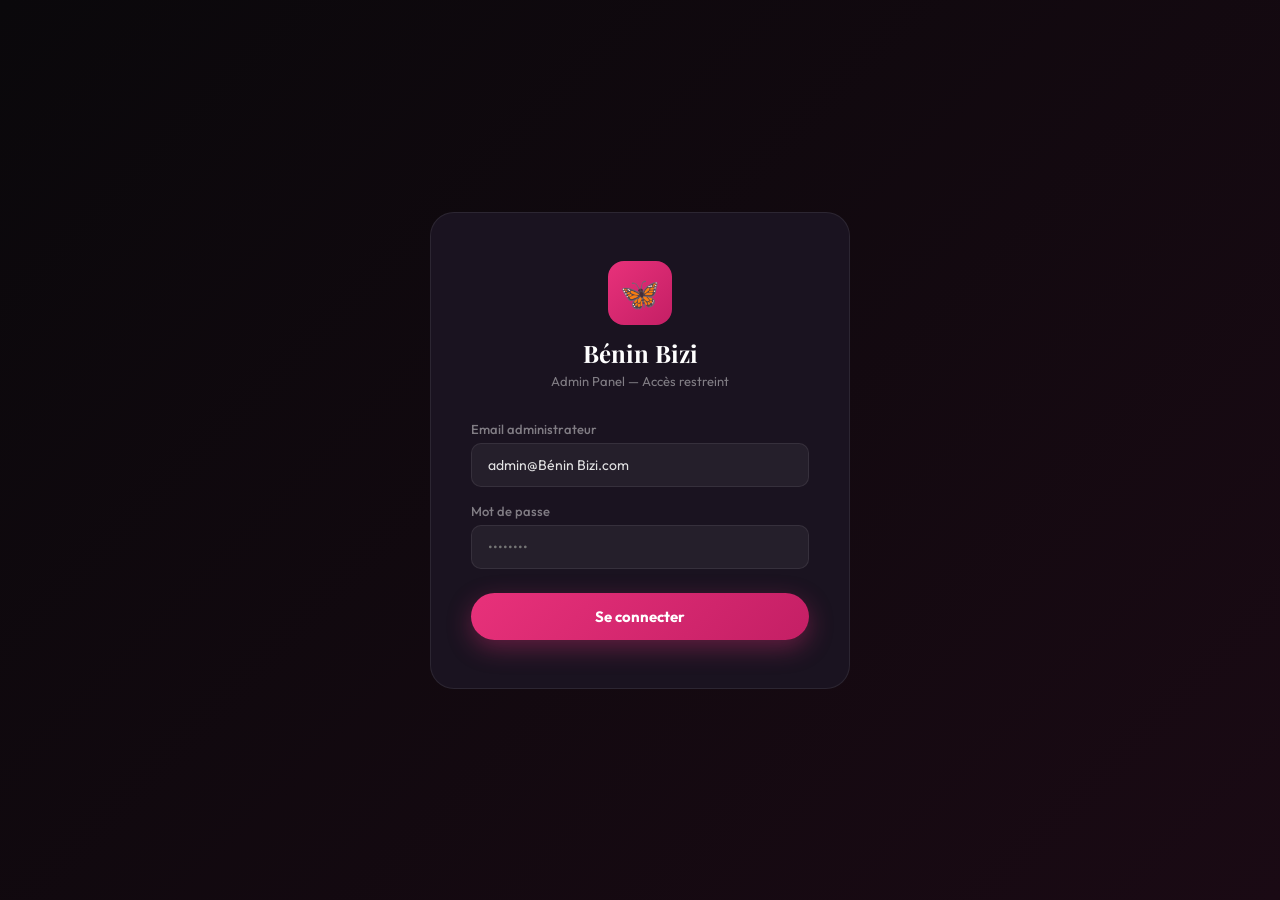
==== commit 81923a53: "🔥 Renommage complet Bizi 228+1 → Bénin Bizi + nouveau logo" ====
--- a/admin.html
+++ b/admin.html
@@ -3,7 +3,7 @@
 <head>
 <meta charset="UTF-8">
 <meta name="viewport" content="width=device-width, initial-scale=1.0">
-<title>Bizi 228+1 — Admin Panel</title>
+<title>Bénin Bizi — Admin Panel</title>
 <link rel="icon" href="favicon.ico">
 <link rel="preconnect" href="https://fonts.googleapis.com">
 <link href="https://fonts.googleapis.com/css2?family=Outfit:wght@300;400;500;600;700&family=Playfair+Display:wght@700&display=swap" rel="stylesheet">
@@ -149,12 +149,12 @@
   <div class="login-box">
     <div class="login-logo">
       <div class="login-logo-icon">🦋</div>
-      <h1>Bizi 228+1</h1>
+      <h1>Bénin Bizi</h1>
       <p>Admin Panel — Accès restreint</p>
     </div>
     <div class="form-group">
       <label class="form-label">Email administrateur</label>
-      <input type="email" id="login-email" class="form-input" placeholder="admin@Bizi 228+1.com" value="admin@Bizi 228+1.com">
+      <input type="email" id="login-email" class="form-input" placeholder="admin@Bénin Bizi.com" value="admin@Bénin Bizi.com">
     </div>
     <div class="form-group">
       <label class="form-label">Mot de passe</label>
@@ -169,7 +169,7 @@
   <aside class="sidebar">
     <div class="sidebar-logo">
       <div class="sidebar-logo-icon">🦋</div>
-      <div><span>Bizi 228+1</span><small>Admin Panel</small></div>
+      <div><span>Bénin Bizi</span><small>Admin Panel</small></div>
     </div>
     <div class="nav-section">Principal</div>
     <div class="nav-item active" onclick="showPage('dashboard',this)">
@@ -178,7 +178,7 @@
     <div class="nav-item" onclick="showPage('analytics',this)">
       <svg viewBox="0 0 24 24" fill="none" stroke="currentColor" stroke-width="2"><polyline points="22 12 18 12 15 21 9 3 6 12 2 12"/></svg>Analytics
     </div>
-    <div class="nav-item" onclick="window.open('https://Bizi 228+1.fr','_blank')">
+    <div class="nav-item" onclick="window.open('https://Bénin Bizi.fr','_blank')">
       <svg viewBox="0 0 24 24" fill="none" stroke="currentColor" stroke-width="2"><path d="M18 13v6a2 2 0 0 1-2 2H5a2 2 0 0 1-2-2V8a2 2 0 0 1 2-2h6"/><polyline points="15 3 21 3 21 9"/><line x1="10" y1="14" x2="21" y2="3"/></svg>Voir le site
     </div>
     <div class="nav-section">Gestion</div>
@@ -426,7 +426,7 @@
       <div id="page-landing_editor" class="page">
         <div class="section-header">
           <div><h2>Éditeur Landing Page</h2><p>Personnalisez votre page d'accueil</p></div>
-          <a href="https://Bizi 228+1.fr" target="_blank" class="site-preview-btn">👁️ Voir le site</a>
+          <a href="https://Bénin Bizi.fr" target="_blank" class="site-preview-btn">👁️ Voir le site</a>
         </div>
         <div class="card">
           <div class="card-title">🎬 Images des sidebars (diaporama desktop)</div>
@@ -438,7 +438,7 @@
             <div style="aspect-ratio:9/16;background:rgba(232,49,122,0.1);border-radius:10px;display:flex;align-items:center;justify-content:center;font-size:24px;border:1px dashed var(--border);">🦋<br><small style="font-size:10px;color:var(--muted);">Image 4</small></div>
             <div style="aspect-ratio:9/16;background:rgba(232,49,122,0.1);border-radius:10px;display:flex;align-items:center;justify-content:center;font-size:24px;border:1px dashed var(--border);">🦋<br><small style="font-size:10px;color:var(--muted);">Image 5</small></div>
           </div>
-          <p style="font-size:12px;color:var(--muted);">Les 5 images Cloudinary sont configurées dans index.html du frontend. Pour les modifier, uploadez de nouvelles images sur Cloudinary dossier <code style="background:var(--surface);padding:2px 6px;border-radius:4px;">Bizi 228+1/landing</code> et mettez à jour les URLs dans index.html.</p>
+          <p style="font-size:12px;color:var(--muted);">Les 5 images Cloudinary sont configurées dans index.html du frontend. Pour les modifier, uploadez de nouvelles images sur Cloudinary dossier <code style="background:var(--surface);padding:2px 6px;border-radius:4px;">Bénin Bizi/landing</code> et mettez à jour les URLs dans index.html.</p>
         </div>
       </div>
 
@@ -448,9 +448,9 @@
         <div class="grid-2">
           <div class="card">
             <div class="card-title">🔧 Configuration générale</div>
-            <div class="input-group" style="margin-bottom:12px;"><label class="input-label">Nom de la plateforme</label><input type="text" id="cfg-name" class="input-field" value="Bizi 228+1"></div>
-            <div class="input-group" style="margin-bottom:12px;"><label class="input-label">URL Frontend</label><input type="text" class="input-field" value="https://Bizi 228+1.fr" readonly style="opacity:0.6;"></div>
-            <div class="input-group" style="margin-bottom:12px;"><label class="input-label">URL Backend</label><input type="text" class="input-field" value="https://api.Bizi 228+1.fr" readonly style="opacity:0.6;"></div>
+            <div class="input-group" style="margin-bottom:12px;"><label class="input-label">Nom de la plateforme</label><input type="text" id="cfg-name" class="input-field" value="Bénin Bizi"></div>
+            <div class="input-group" style="margin-bottom:12px;"><label class="input-label">URL Frontend</label><input type="text" class="input-field" value="https://Bénin Bizi.fr" readonly style="opacity:0.6;"></div>
+            <div class="input-group" style="margin-bottom:12px;"><label class="input-label">URL Backend</label><input type="text" class="input-field" value="https://api.Bénin Bizi.fr" readonly style="opacity:0.6;"></div>
             <div class="input-group" style="margin-bottom:16px;"><label class="input-label">Âge minimum</label><input type="number" id="cfg-age" class="input-field" value="18"></div>
             <button class="btn btn-primary" onclick="showToast('Paramètres sauvegardés ✅','⚙️')">Sauvegarder</button>
           </div>
@@ -505,7 +505,7 @@
 <div id="toast-root"></div>
 
 <script>
-const API = 'https://api.Bizi 228+1.fr/api';
+const API = 'https://api.Bénin Bizi.fr/api';
 let TOKEN = localStorage.getItem('mm_admin_token');
 let currentPage = 'dashboard';
 let membersPage = 0;
@@ -913,7 +913,7 @@
     const csv = rows.map(r=>r.join(',')).join('\n');
     const a = document.createElement('a');
     a.href = 'data:text/csv;charset=utf-8,'+encodeURIComponent(csv);
-    a.download = `revenus-Bizi 228+1-${new Date().toISOString().split('T')[0]}.csv`;
+    a.download = `revenus-Bénin Bizi-${new Date().toISOString().split('T')[0]}.csv`;
     a.click();
     showToast('Export CSV téléchargé ✅','📊');
   });
@@ -1100,7 +1100,7 @@
 function initBroadcast() {
   document.getElementById('broadcast-history').innerHTML = `<table>
     <thead><tr><th>Titre</th><th>Cible</th><th>Destinataires</th><th>Date</th><th>Statut</th></tr></thead>
-    <tbody><tr><td>Bienvenue sur Bizi 228+1 !</td><td>Tous</td><td>20</td><td>${new Date().toLocaleDateString('fr-FR')}</td><td><span class="badge badge-active">Envoyé</span></td></tr></tbody>
+    <tbody><tr><td>Bienvenue sur Bénin Bizi !</td><td>Tous</td><td>20</td><td>${new Date().toLocaleDateString('fr-FR')}</td><td><span class="badge badge-active">Envoyé</span></td></tr></tbody>
   </table>`;
 }
 
@@ -1179,4 +1179,4 @@
 });
 </script>
 </body>
-</html>+</html>
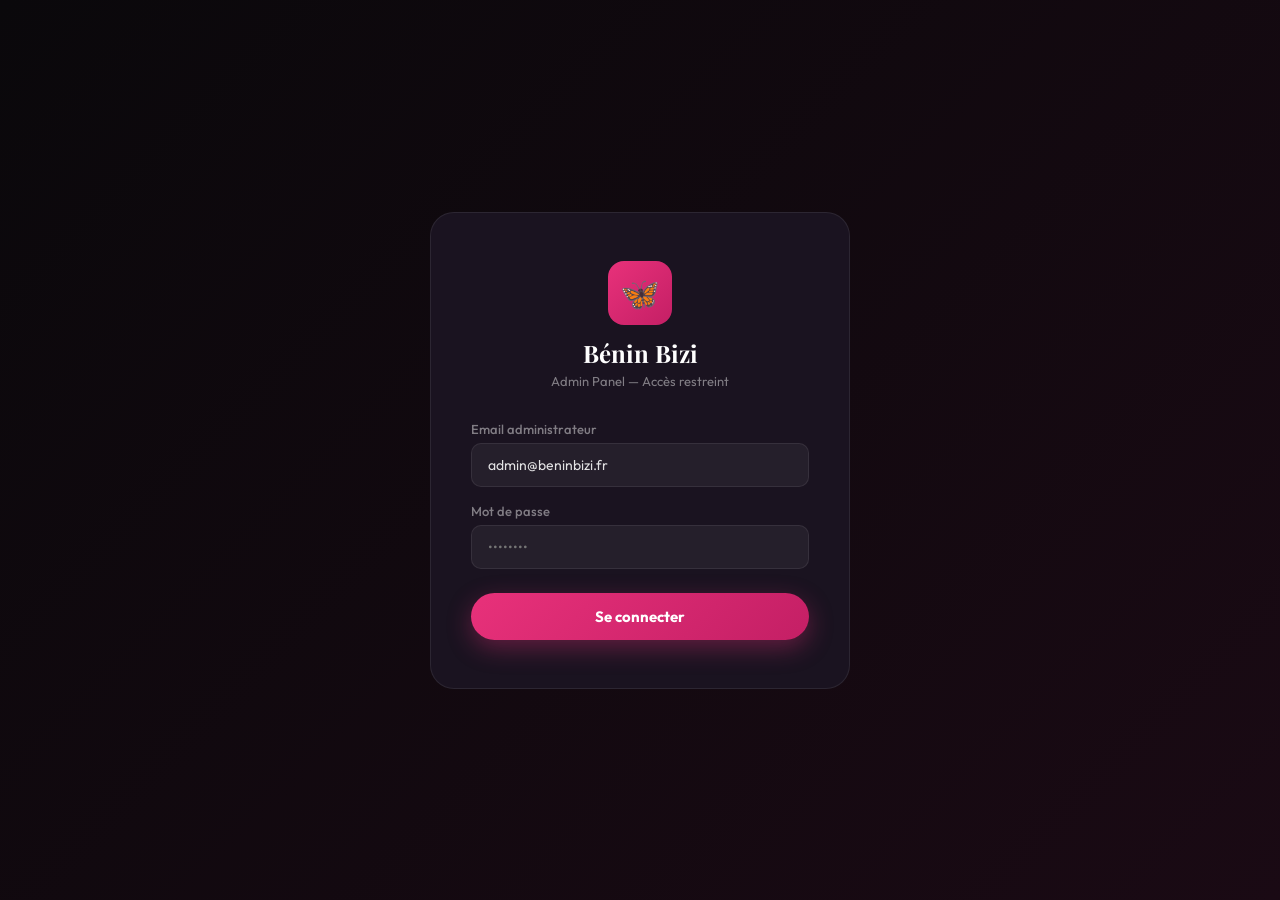
==== commit 4f4e40e3: "🔧 Fix email admin — admin@beninbizi.fr" ====
--- a/admin.html
+++ b/admin.html
@@ -154,7 +154,7 @@
     </div>
     <div class="form-group">
       <label class="form-label">Email administrateur</label>
-      <input type="email" id="login-email" class="form-input" placeholder="admin@Bénin Bizi.com" value="admin@Bénin Bizi.com">
+      <input type="email" id="login-email" class="form-input" placeholder="admin@beninbizi.fr" value="admin@beninbizi.fr">
     </div>
     <div class="form-group">
       <label class="form-label">Mot de passe</label>
@@ -450,7 +450,7 @@
             <div class="card-title">🔧 Configuration générale</div>
             <div class="input-group" style="margin-bottom:12px;"><label class="input-label">Nom de la plateforme</label><input type="text" id="cfg-name" class="input-field" value="Bénin Bizi"></div>
             <div class="input-group" style="margin-bottom:12px;"><label class="input-label">URL Frontend</label><input type="text" class="input-field" value="https://Bénin Bizi.fr" readonly style="opacity:0.6;"></div>
-            <div class="input-group" style="margin-bottom:12px;"><label class="input-label">URL Backend</label><input type="text" class="input-field" value="https://api.Bénin Bizi.fr" readonly style="opacity:0.6;"></div>
+            <div class="input-group" style="margin-bottom:12px;"><label class="input-label">URL Backend</label><input type="text" class="input-field" value="https://api.beninbizi.fr" readonly style="opacity:0.6;"></div>
             <div class="input-group" style="margin-bottom:16px;"><label class="input-label">Âge minimum</label><input type="number" id="cfg-age" class="input-field" value="18"></div>
             <button class="btn btn-primary" onclick="showToast('Paramètres sauvegardés ✅','⚙️')">Sauvegarder</button>
           </div>
@@ -505,7 +505,7 @@
 <div id="toast-root"></div>
 
 <script>
-const API = 'https://api.Bénin Bizi.fr/api';
+const API = 'https://api.beninbizi.fr/api';
 let TOKEN = localStorage.getItem('mm_admin_token');
 let currentPage = 'dashboard';
 let membersPage = 0;
@@ -1180,3 +1180,5 @@
 </script>
 </body>
 </html>
+
+
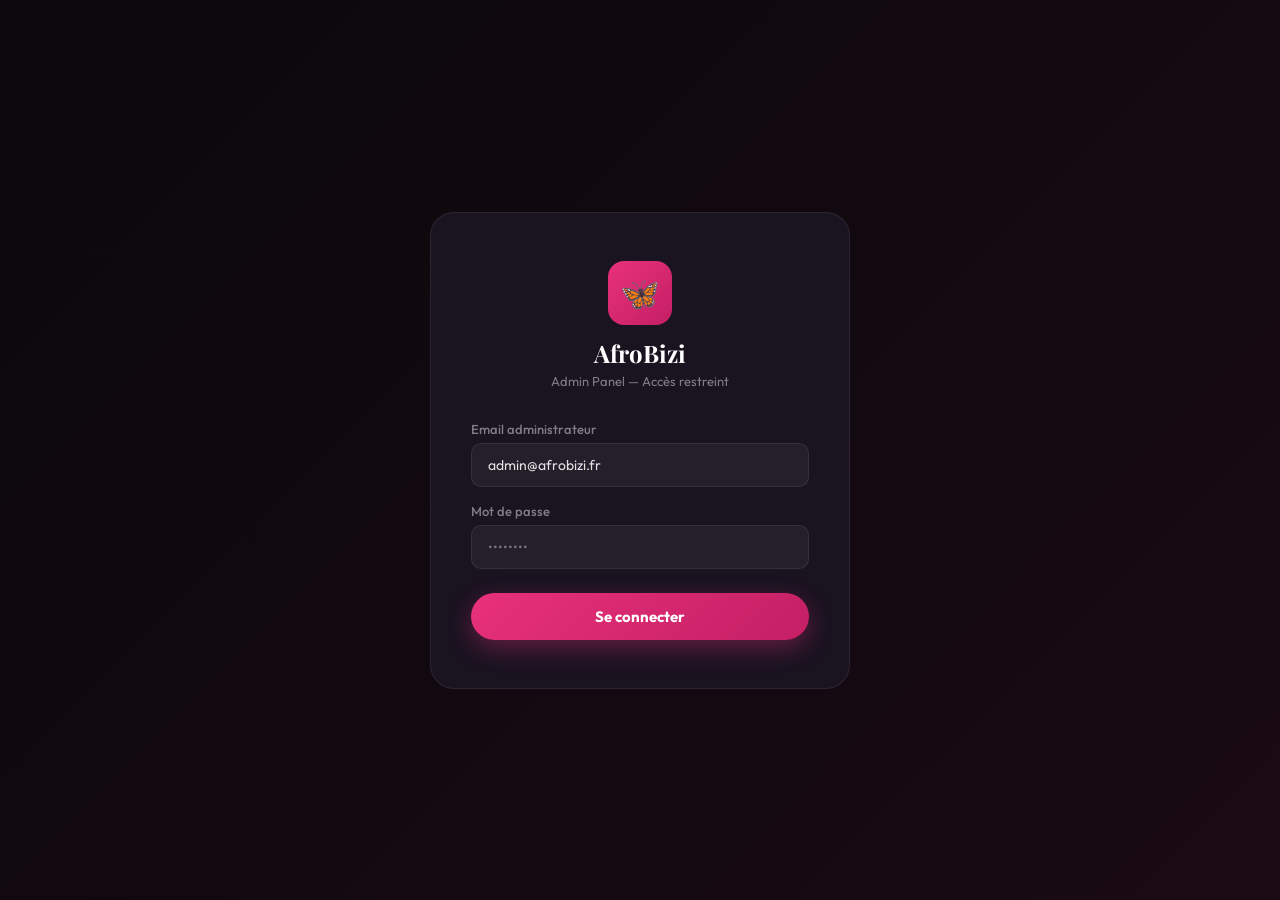
==== commit c8e93c39: "🌍 Renommage AfroBizi — toute l'Afrique" ====
--- a/admin.html
+++ b/admin.html
@@ -3,7 +3,7 @@
 <head>
 <meta charset="UTF-8">
 <meta name="viewport" content="width=device-width, initial-scale=1.0">
-<title>Bénin Bizi — Admin Panel</title>
+<title>AfroBizi — Admin Panel</title>
 <link rel="icon" href="favicon.ico">
 <link rel="preconnect" href="https://fonts.googleapis.com">
 <link href="https://fonts.googleapis.com/css2?family=Outfit:wght@300;400;500;600;700&family=Playfair+Display:wght@700&display=swap" rel="stylesheet">
@@ -149,12 +149,12 @@
   <div class="login-box">
     <div class="login-logo">
       <div class="login-logo-icon">🦋</div>
-      <h1>Bénin Bizi</h1>
+      <h1>AfroBizi</h1>
       <p>Admin Panel — Accès restreint</p>
     </div>
     <div class="form-group">
       <label class="form-label">Email administrateur</label>
-      <input type="email" id="login-email" class="form-input" placeholder="admin@beninbizi.fr" value="admin@beninbizi.fr">
+      <input type="email" id="login-email" class="form-input" placeholder="admin@afrobizi.fr" value="admin@afrobizi.fr">
     </div>
     <div class="form-group">
       <label class="form-label">Mot de passe</label>
@@ -169,7 +169,7 @@
   <aside class="sidebar">
     <div class="sidebar-logo">
       <div class="sidebar-logo-icon">🦋</div>
-      <div><span>Bénin Bizi</span><small>Admin Panel</small></div>
+      <div><span>AfroBizi</span><small>Admin Panel</small></div>
     </div>
     <div class="nav-section">Principal</div>
     <div class="nav-item active" onclick="showPage('dashboard',this)">
@@ -178,7 +178,7 @@
     <div class="nav-item" onclick="showPage('analytics',this)">
       <svg viewBox="0 0 24 24" fill="none" stroke="currentColor" stroke-width="2"><polyline points="22 12 18 12 15 21 9 3 6 12 2 12"/></svg>Analytics
     </div>
-    <div class="nav-item" onclick="window.open('https://Bénin Bizi.fr','_blank')">
+    <div class="nav-item" onclick="window.open('https://AfroBizi.fr','_blank')">
       <svg viewBox="0 0 24 24" fill="none" stroke="currentColor" stroke-width="2"><path d="M18 13v6a2 2 0 0 1-2 2H5a2 2 0 0 1-2-2V8a2 2 0 0 1 2-2h6"/><polyline points="15 3 21 3 21 9"/><line x1="10" y1="14" x2="21" y2="3"/></svg>Voir le site
     </div>
     <div class="nav-section">Gestion</div>
@@ -226,7 +226,7 @@
         <div class="admin-avatar">👑</div>
         <div><div class="admin-name" id="admin-name">Admin</div><div class="admin-role">superadmin</div></div>
       </div>
-      <button class="btn-logout" onclick="doLogout()">🚪 Déconnexion</button>
+      <button class="btn-logout" onclick="changeAdminPassword()" style="margin-bottom:8px;background:rgba(255,165,0,0.1);border:1px solid rgba(255,165,0,0.3);color:#FFA500;">🔑 Changer mot de passe</button><button class="btn-logout" onclick="doLogout()">🚪 Déconnexion</button>
     </div>
   </aside>
 
@@ -426,7 +426,7 @@
       <div id="page-landing_editor" class="page">
         <div class="section-header">
           <div><h2>Éditeur Landing Page</h2><p>Personnalisez votre page d'accueil</p></div>
-          <a href="https://Bénin Bizi.fr" target="_blank" class="site-preview-btn">👁️ Voir le site</a>
+          <a href="https://AfroBizi.fr" target="_blank" class="site-preview-btn">👁️ Voir le site</a>
         </div>
         <div class="card">
           <div class="card-title">🎬 Images des sidebars (diaporama desktop)</div>
@@ -438,7 +438,7 @@
             <div style="aspect-ratio:9/16;background:rgba(232,49,122,0.1);border-radius:10px;display:flex;align-items:center;justify-content:center;font-size:24px;border:1px dashed var(--border);">🦋<br><small style="font-size:10px;color:var(--muted);">Image 4</small></div>
             <div style="aspect-ratio:9/16;background:rgba(232,49,122,0.1);border-radius:10px;display:flex;align-items:center;justify-content:center;font-size:24px;border:1px dashed var(--border);">🦋<br><small style="font-size:10px;color:var(--muted);">Image 5</small></div>
           </div>
-          <p style="font-size:12px;color:var(--muted);">Les 5 images Cloudinary sont configurées dans index.html du frontend. Pour les modifier, uploadez de nouvelles images sur Cloudinary dossier <code style="background:var(--surface);padding:2px 6px;border-radius:4px;">Bénin Bizi/landing</code> et mettez à jour les URLs dans index.html.</p>
+          <p style="font-size:12px;color:var(--muted);">Les 5 images Cloudinary sont configurées dans index.html du frontend. Pour les modifier, uploadez de nouvelles images sur Cloudinary dossier <code style="background:var(--surface);padding:2px 6px;border-radius:4px;">AfroBizi/landing</code> et mettez à jour les URLs dans index.html.</p>
         </div>
       </div>
 
@@ -448,9 +448,9 @@
         <div class="grid-2">
           <div class="card">
             <div class="card-title">🔧 Configuration générale</div>
-            <div class="input-group" style="margin-bottom:12px;"><label class="input-label">Nom de la plateforme</label><input type="text" id="cfg-name" class="input-field" value="Bénin Bizi"></div>
-            <div class="input-group" style="margin-bottom:12px;"><label class="input-label">URL Frontend</label><input type="text" class="input-field" value="https://Bénin Bizi.fr" readonly style="opacity:0.6;"></div>
-            <div class="input-group" style="margin-bottom:12px;"><label class="input-label">URL Backend</label><input type="text" class="input-field" value="https://api.beninbizi.fr" readonly style="opacity:0.6;"></div>
+            <div class="input-group" style="margin-bottom:12px;"><label class="input-label">Nom de la plateforme</label><input type="text" id="cfg-name" class="input-field" value="AfroBizi"></div>
+            <div class="input-group" style="margin-bottom:12px;"><label class="input-label">URL Frontend</label><input type="text" class="input-field" value="https://AfroBizi.fr" readonly style="opacity:0.6;"></div>
+            <div class="input-group" style="margin-bottom:12px;"><label class="input-label">URL Backend</label><input type="text" class="input-field" value="https://api.afrobizi.fr" readonly style="opacity:0.6;"></div>
             <div class="input-group" style="margin-bottom:16px;"><label class="input-label">Âge minimum</label><input type="number" id="cfg-age" class="input-field" value="18"></div>
             <button class="btn btn-primary" onclick="showToast('Paramètres sauvegardés ✅','⚙️')">Sauvegarder</button>
           </div>
@@ -505,7 +505,7 @@
 <div id="toast-root"></div>
 
 <script>
-const API = 'https://api.beninbizi.fr/api';
+const API = 'https://api.afrobizi.fr/api';
 let TOKEN = localStorage.getItem('mm_admin_token');
 let currentPage = 'dashboard';
 let membersPage = 0;
@@ -534,6 +534,20 @@
   }
 }
 
+async function changeAdminPassword() {
+  const oldPass = prompt('Mot de passe actuel :');
+  if (!oldPass) return;
+  const newPass = prompt('Nouveau mot de passe (min 8 caractères) :');
+  if (!newPass || newPass.length < 8) { alert('Mot de passe trop court !'); return; }
+  const confirm = prompt('Confirmer le nouveau mot de passe :');
+  if (newPass !== confirm) { alert('Les mots de passe ne correspondent pas !'); return; }
+  try {
+    const res = await fetch(API + '/auth/change-password', {method:'PUT',headers:{'Authorization':'Bearer '+TOKEN,'Content-Type':'application/json'},body:JSON.stringify({oldPassword:oldPass,newPassword:newPass})});
+    const data = await res.json();
+    if (data.success) { alert('✅ Mot de passe changé avec succès !'); }
+    else { alert('❌ Erreur : ' + data.message); }
+  } catch(e) { alert('❌ Erreur réseau'); }
+}
 function doLogout() {
   if (!confirm('Se déconnecter ?')) return;
   localStorage.removeItem('mm_admin_token');
@@ -913,7 +927,7 @@
     const csv = rows.map(r=>r.join(',')).join('\n');
     const a = document.createElement('a');
     a.href = 'data:text/csv;charset=utf-8,'+encodeURIComponent(csv);
-    a.download = `revenus-Bénin Bizi-${new Date().toISOString().split('T')[0]}.csv`;
+    a.download = `revenus-AfroBizi-${new Date().toISOString().split('T')[0]}.csv`;
     a.click();
     showToast('Export CSV téléchargé ✅','📊');
   });
@@ -1100,7 +1114,7 @@
 function initBroadcast() {
   document.getElementById('broadcast-history').innerHTML = `<table>
     <thead><tr><th>Titre</th><th>Cible</th><th>Destinataires</th><th>Date</th><th>Statut</th></tr></thead>
-    <tbody><tr><td>Bienvenue sur Bénin Bizi !</td><td>Tous</td><td>20</td><td>${new Date().toLocaleDateString('fr-FR')}</td><td><span class="badge badge-active">Envoyé</span></td></tr></tbody>
+    <tbody><tr><td>Bienvenue sur AfroBizi !</td><td>Tous</td><td>20</td><td>${new Date().toLocaleDateString('fr-FR')}</td><td><span class="badge badge-active">Envoyé</span></td></tr></tbody>
   </table>`;
 }
 
@@ -1182,3 +1196,6 @@
 </html>
 
 
+
+
+
